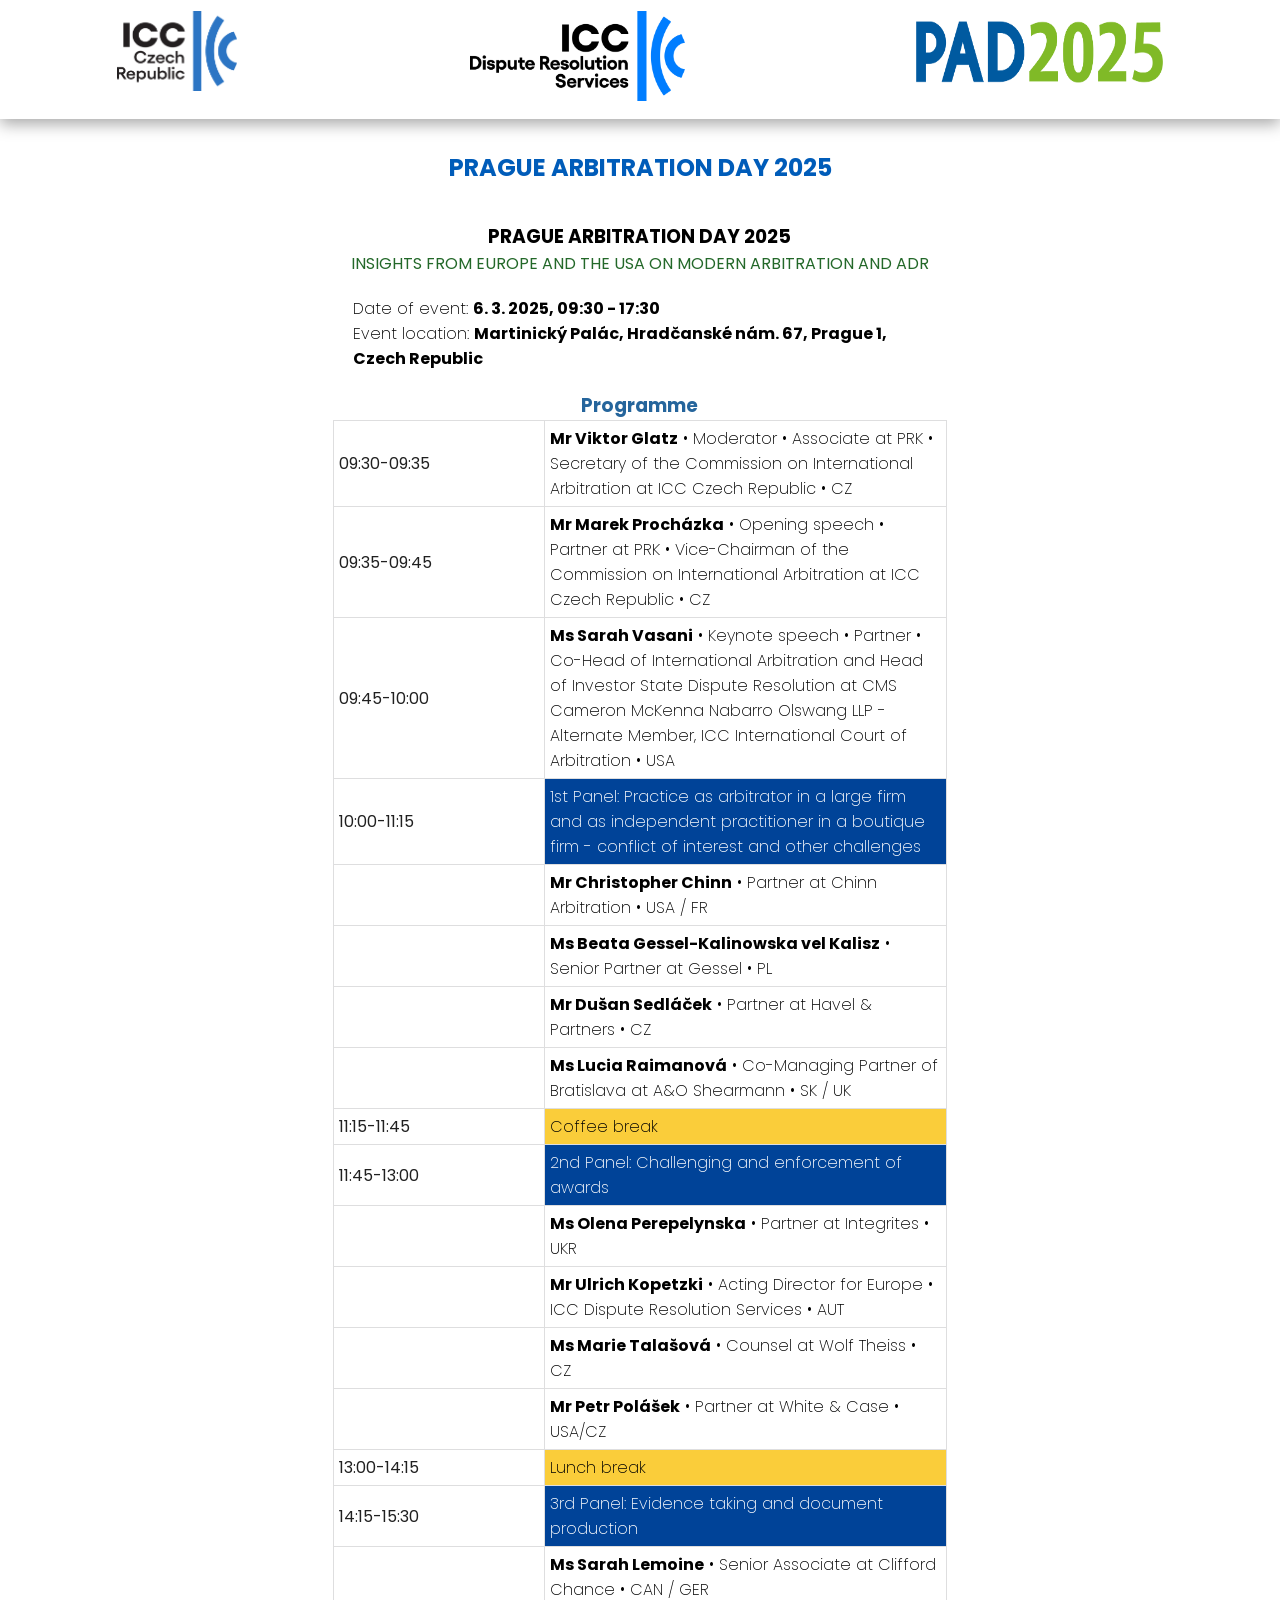
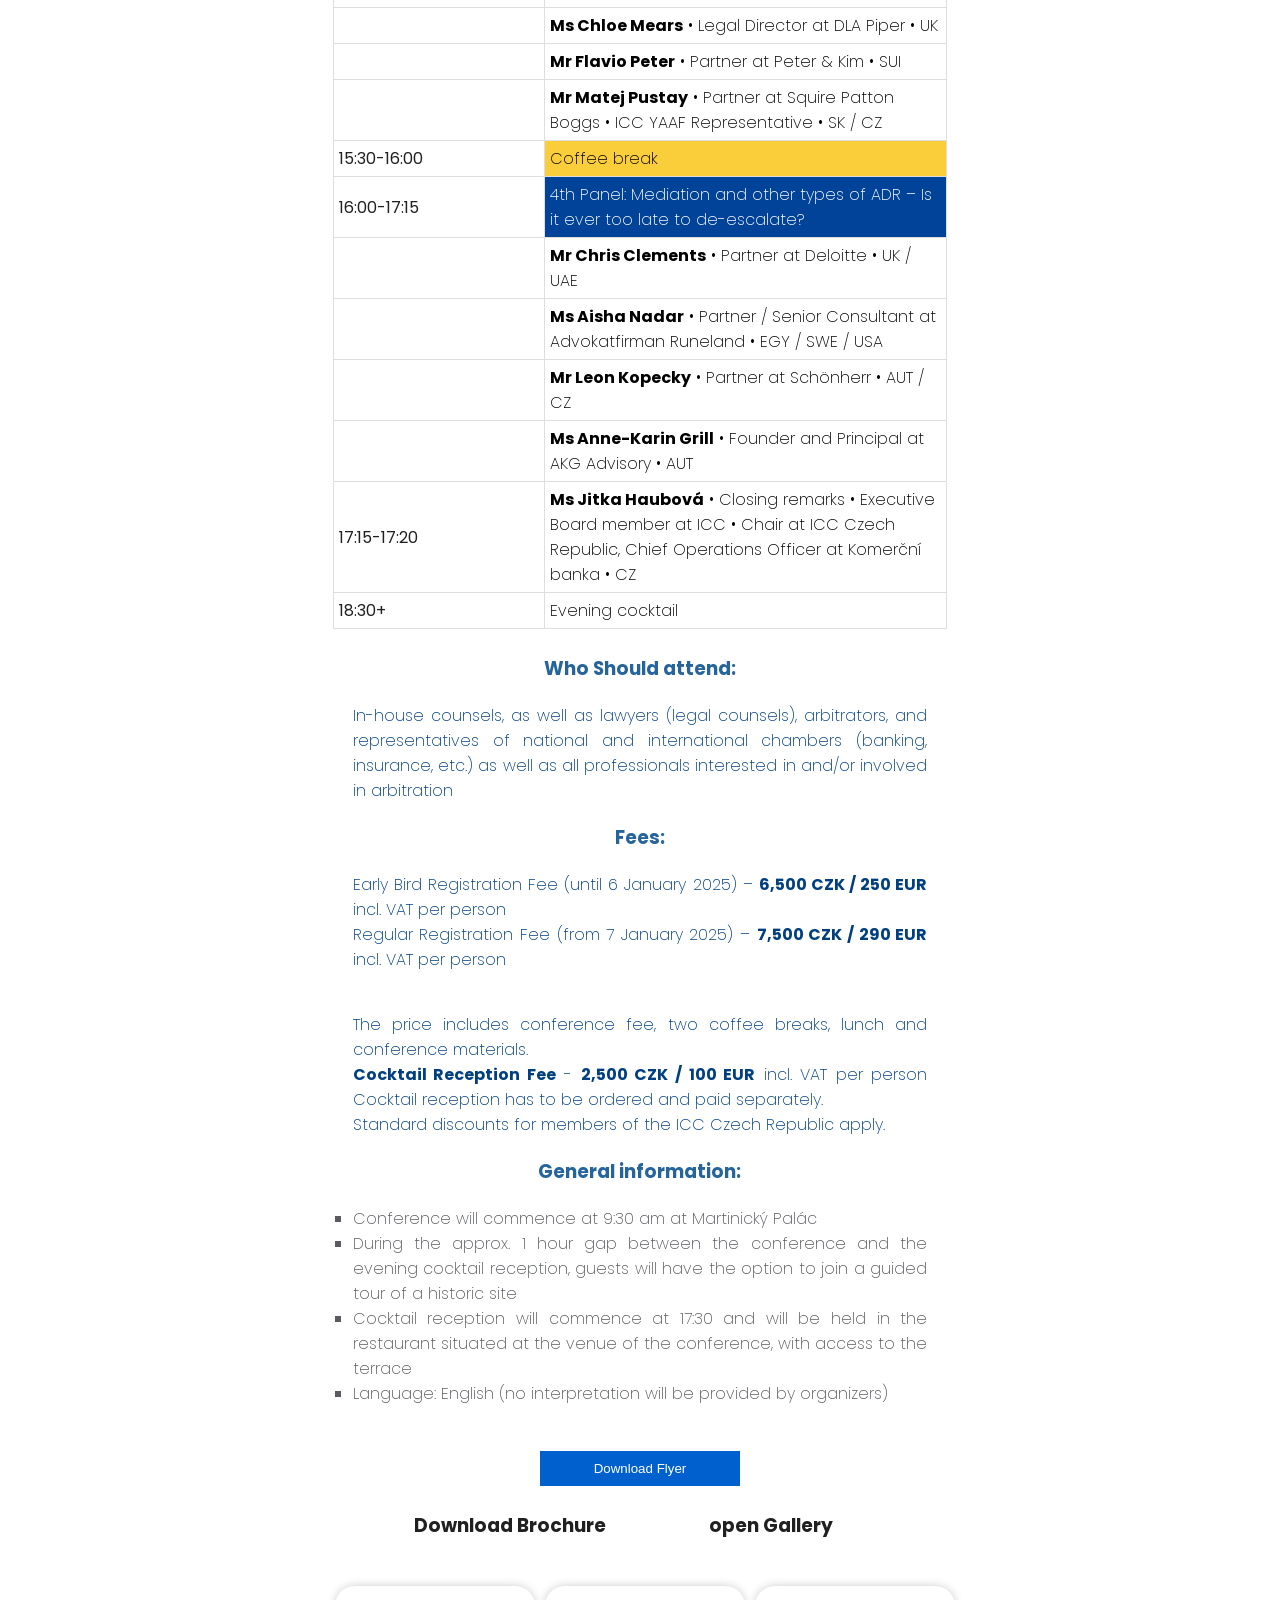
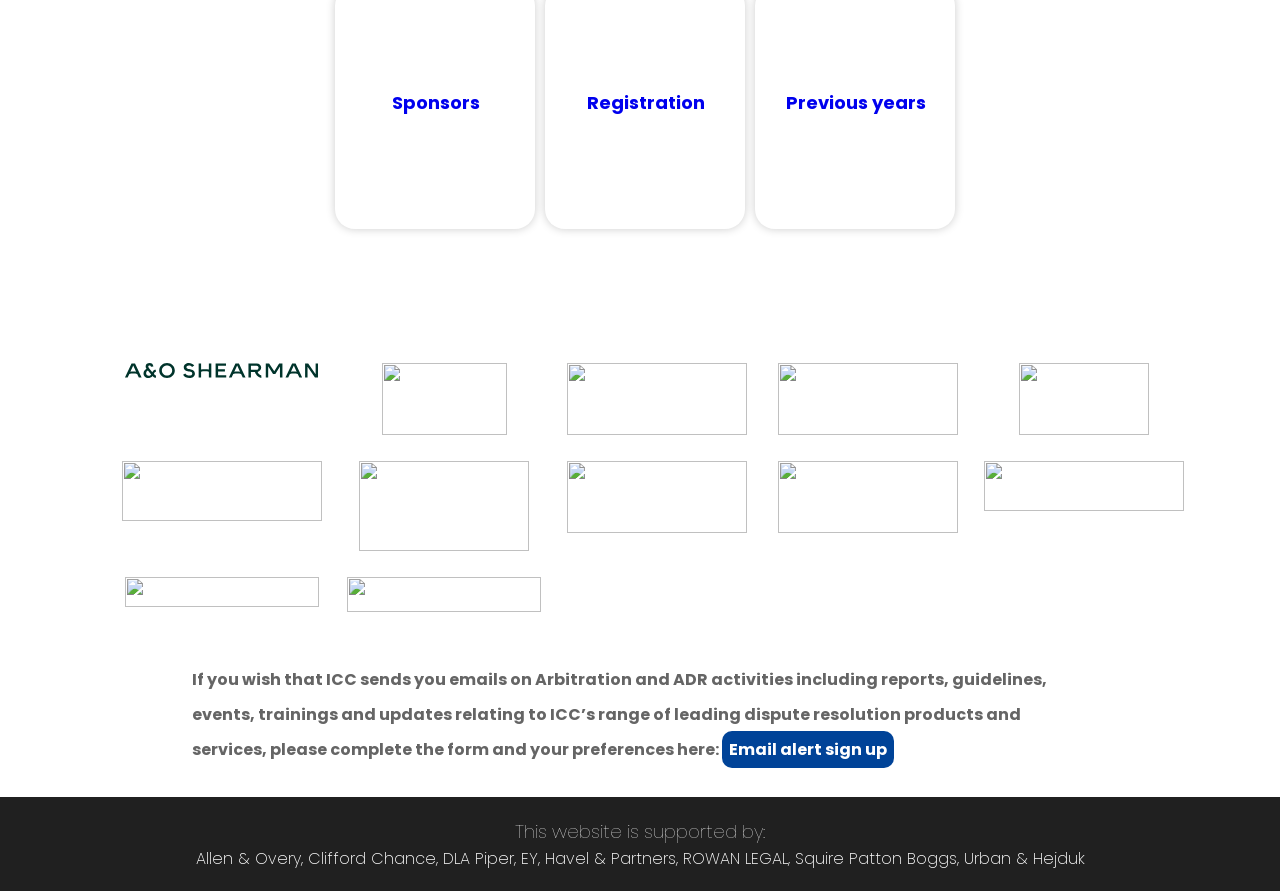
==== index.html @ 287d76dc "chore: initial commit" ====
<!DOCTYPE html>
<html>

<head>
    <meta charset="UTF-8">
    <title>Prague Arbitration day 2025</title>
    <meta http-equiv="X-UA-Compatible" content="ie=edge">
    <meta name="viewport" content="width=device-width, initial-scale=1, viewport-fit=cover">
    <link rel="stylesheet" href="media/css/style.css">
    <link rel="stylesheet" href="https://cdnjs.cloudflare.com/ajax/libs/font-awesome/5.15.2/css/all.min.css"
        integrity="sha512-HK5fgLBL+xu6dm/Ii3z4xhlSUyZgTT9tuc/hSrtw6uzJOvgRr2a9jyxxT1ely+B+xFAmJKVSTbpM/CuL7qxO8w=="
        crossorigin="anonymous" />
    <script src="media/js/main.js"></script>
    <script src="media/js/script.js" defer></script>
    <link rel="stylesheet" href="https://cdnjs.cloudflare.com/ajax/libs/font-awesome/4.7.0/css/font-awesome.min.css">
    <script src="https://ajax.googleapis.com/ajax/libs/jquery/3.5.1/jquery.min.js"></script>
</head>

<div class="logos">

    <div class="logo">
        <a href="" target="_blank">
            <img class="logo-img" src="/media/icc/icc_logo.png" id="first" alt="">
        </a>
    </div>

    <div class="logo">
        <a href="https://2go.iccwbo.org/icc-prague-arbitration-day.html" target="_blank">
            <img class="logo-img" src="/media/icc/iccac.png" id="second" alt="">
        </a>
    </div>

    <div class="logo">
        <a href="" target="_blank">
            <img class="logo-img" src="/media/icc/pad.png" id="third" alt="">
        </a>
    </div>

</div>

<video src="/media/icc/warm.mp4" class="vid-bg" autoplay loop muted></video>

<div class="conf-info">
    <h2>PRAGUE ARBITRATION DAY 2025</h2>
</div>

<div class="basic-info">

    <h3>PRAGUE ARBITRATION DAY 2025</h3>
    <p class="green-text">INSIGHTS FROM EUROPE AND THE USA ON MODERN ARBITRATION AND ADR</p>

    <ul class="meta clearfix">
        <li class="when">Date of event: <b>6. 3. 2025, 09:30 - 17:30</b></li>
        <li class="place">Event location: <b>Martinický Palác, Hradčanské nám. 67, Prague 1, Czech Republic</b></li>
    </ul>

    <h3 class="bold-text">Programme </h3>

    <!-- <ul class="programm">
        <li>Keynote speech by <b>Sarah Vasani Partner, Co-Head of International Arbitration and Head of Investor State Dispute Resolution at CMS Cameron McKenna Nabarro Olswang LLP, Alternate Member at ICC International Court of Arbitration</b></li>
        <li>The First panel will discuss the challenges arbitration professionals may face when <b>practicing as arbitrators in a large firm and as independent practitioners in a boutique firm</b></li>
        <li>The Second panel will focus on <b>challenging and enforcement of awards</b></li>
        <li>The Third panel will address the topics of <b>evidence taking and document production</b></li>
        <li>The Fourth panel will focus on the use of <b>mediation and other ADR mechanisms</b></li>
    </ul> -->

    <div class="program24" role="region" tabindex="0">
        <table id="program-table">
            <tr>
                <td class="time">09:30-09:35</td>
                <td><b>Mr Viktor Glatz</b> • Moderator • Associate at PRK • Secretary of the Commission on International Arbitration at ICC Czech Republic • CZ</td>
            </tr>
            <tr>
                <td class="time">09:35-09:45</td>
                <td><b>Mr Marek Procházka</b> • Opening speech • Partner at PRK • Vice-Chairman of the Commission on International Arbitration at ICC Czech Republic • CZ</td>
            </tr>
            <tr>
                <td class="time">09:45-10:00</td>
                <td><b>Ms Sarah Vasani</b> • Keynote speech • Partner • Co-Head of International Arbitration and Head of Investor State Dispute Resolution at CMS Cameron McKenna Nabarro Olswang LLP - Alternate Member, ICC International Court of Arbitration • USA</td>
            </tr>
            <tr>
                <td class="time">10:00-11:15</td>
                <td class="break-time">1st Panel: Practice as arbitrator in a large firm and as independent practitioner in a boutique firm - conflict of interest and other challenges</td>
            </tr>
            <tr>
                <td></td>
                <td><b>Mr Christopher Chinn</b> • Partner at Chinn Arbitration • USA / FR</td>
            </tr>
            <tr>
                <td></td>
                <td><b>Ms Beata Gessel-Kalinowska vel Kalisz</b> • Senior Partner at Gessel • PL</td>
            </tr>
            <tr>
                <td></td>
                <td><b>Mr Dušan Sedláček</b> • Partner at Havel & Partners • CZ</td>
            </tr>
            <tr>
                <td></td>
                <td><b>Ms Lucia Raimanová</b> • Co-Managing Partner of Bratislava at A&O Shearmann • SK / UK</td>
            </tr>
            <tr>
                <td class="time">11:15-11:45</td>
                <td class="coffee-time">Coffee break</td>
            </tr>
            <tr>
                <td class="time">11:45-13:00</td>
                <td class="break-time">2nd Panel: Challenging and enforcement of awards</td>
            </tr>
            <tr>
                <td></td>
                <td><b>Ms Olena Perepelynska</b> • Partner at Integrites • UKR</td>
            </tr>
            <tr>
                <td></td>
                <td><b>Mr Ulrich Kopetzki</b> • Acting Director for Europe • ICC Dispute Resolution Services • AUT</td>
            </tr>
            <tr>
                <td></td>
                <td><b>Ms Marie Talašová</b> • Counsel at Wolf Theiss • CZ</td>
            </tr>
            <tr>
                <td></td>
                <td><b>Mr Petr Polášek</b> • Partner at White & Case • USA/CZ</td>
            </tr>
            <tr>
                <td class="time">13:00-14:15</td>
                <td class="lunch-time">Lunch break</td>
            </tr>
            <tr>
                <td class="time">14:15-15:30</td>
                <td class="break-time">3rd Panel: Evidence taking and document production</td>
            </tr>
            <tr>
                <td></td>
                <td><b>Ms Sarah Lemoine</b> • Senior Associate at Clifford Chance • CAN / GER</td>
            </tr>
            <tr>
                <td></td>
                <td><b>Ms Chloe Mears</b> • Legal Director at DLA Piper • UK</td>
            </tr>
            <tr>
                <td></td>
                <td><b>Mr Flavio Peter</b> • Partner at Peter & Kim • SUI</td>
            </tr>
            <tr>
                <td></td>
                <td><b>Mr Matej Pustay</b> • Partner at Squire Patton Boggs • ICC YAAF Representative • SK / CZ</td>
            </tr>
            <tr>
                <td class="time">15:30-16:00</td>
                <td class="coffee-time">Coffee break</td>
            </tr>
            <tr>
                <td class="time">16:00-17:15</td>
                <td class="break-time">4th Panel: Mediation and other types of ADR – Is it ever too late to de-escalate?</td>
            </tr>
            <tr>
                <td></td>
                <td><b>Mr Chris Clements</b> • Partner at Deloitte • UK / UAE</td>
            </tr>
            <tr>
                <td></td>
                <td><b>Ms Aisha Nadar</b> • Partner / Senior Consultant at Advokatfirman Runeland • EGY / SWE / USA</td>
            </tr>
            <tr>
                <td></td>
                <td><b>Mr Leon Kopecky</b> • Partner at Schönherr • AUT / CZ</td>
            </tr>
            <tr>
                <td></td>
                <td><b>Ms Anne-Karin Grill</b> • Founder and Principal at AKG Advisory • AUT</td>
            </tr>
            <tr>
                <td class="time">17:15-17:20</td>
                <td><b>Ms Jitka Haubová</b> • Closing remarks • Executive Board member at ICC • Chair at ICC Czech Republic, Chief Operations Officer at Komerční banka • CZ</td>
            </tr>
            <tr>
                <td class="time">18:30+</td>
                <td>Evening cocktail</td>
            </tr>
        </table>
    </div>
    

    <br>
    <h3 class="bold-text">Who Should attend:</h3>

    <p class="what">In-house counsels, as well as lawyers (legal counsels), arbitrators, and representatives of national and international chambers (banking, insurance, etc.) as well as all professionals interested in and/or involved in arbitration</p>
    <!-- <p class="what">
        An audience not only from the CEE region but from the rest of Europe as well, with a special focus on
        in-house counsels, as well as lawyers (legal counsels), arbitrators, and representatives of national and
        international chambers (banking, insurance, etc.).
    </p>
-->

    <h3 class="bold-text">Fees:</h3>

    <p class="cenik">
        Early Bird Registration Fee (until 6 January 2025) – <b> 6,500 CZK / 250 EUR </b> incl. VAT per person <br>
        Regular Registration Fee (from 7 January 2025) – <b> 7,500 CZK / 290 EUR </b> incl. VAT per person <br>

    </p>
    <p class="what">
        The price includes conference fee, two coffee breaks, lunch and conference materials. <br>
        <strong>Cocktail Reception Fee</strong> - <b> 2,500 CZK / 100 EUR</b> incl. VAT per person
        Cocktail reception has to be ordered and paid separately. <br>
        Standard discounts for members of the ICC Czech Republic apply. <br>
    </p>

    <h3 class="bold-text">General information: </h3>
    <ul class="programm">
        <li>Conference will commence at 9:30 am at Martinický Palác</li>
        <li>During the approx. 1 hour gap between the conference and the evening cocktail reception, guests will have the option to join a guided tour of a historic site</li>
        <li>Cocktail reception will commence at 17:30 and will be held in the restaurant situated at the venue of the conference, with access to the terrace</li>
        <li>Language: English (no interpretation will be provided by organizers)</li>
        
    </ul>

    <br>
    <a href="/media/icc/flyer.pdf" target="_blank"><button class="btn-download">Download Flyer</button></a>

</div>

<div class="download-gallery">

    <a href="/media/icc/brochures/PAD_2025.pdf" target="_blank">
        <div class="download-box" id="brochure">
            <h3>Download Brochure</h3>
        </div>
    </a>

    <div class="download-box" id="gallery">
        <h3 class="open-gallery">open Gallery</h3>
        <h3 class="close-gallery">close Gallery</h3>
    </div>

</div>

<div class="icc-gallery">

    <img class="gal-fotka" src="/media/icc/fotky/new/001.jpg" alt="fotka1" onclick="openModal();currentSlide(1)">
    <img class="gal-fotka" src="/media/icc/fotky/new/002.jpg" alt="fotka2" onclick="openModal();currentSlide(2)">
    <img class="gal-fotka" src="/media/icc/fotky/new/003.jpg" alt="fotka3" onclick="openModal();currentSlide(3)">
    <img class="gal-fotka" src="/media/icc/fotky/new/004.jpg" alt="fotka4" onclick="openModal();currentSlide(4)">
    <img class="gal-fotka" src="/media/icc/fotky/new/005.jpg" alt="fotka5" onclick="openModal();currentSlide(5)">
    <img class="gal-fotka" src="/media/icc/fotky/new/006.jpg" alt="fotka6" onclick="openModal();currentSlide(6)">
    <img class="gal-fotka" src="/media/icc/fotky/new/007.jpg" alt="fotka7" onclick="openModal();currentSlide(7)">
    <img class="gal-fotka" src="/media/icc/fotky/new/008.jpg" alt="fotka8" onclick="openModal();currentSlide(8)">
    <img class="gal-fotka" src="/media/icc/fotky/new/009.jpg" alt="fotka9" onclick="openModal();currentSlide(9)">
    <img class="gal-fotka" src="/media/icc/fotky/new/10.jpg" alt="fotka10" onclick="openModal();currentSlide(10)">
    <img class="gal-fotka" src="/media/icc/fotky/new/011.jpg" alt="fotka11" onclick="openModal();currentSlide(11)">
    <img class="gal-fotka" src="/media/icc/fotky/new/12.jpg" alt="fotka12" onclick="openModal();currentSlide(12)">
    <img class="gal-fotka" src="/media/icc/fotky/new/13.jpg" alt="fotka13" onclick="openModal();currentSlide(13)">
    <img class="gal-fotka" src="/media/icc/fotky/new/14.jpg" alt="fotka14" onclick="openModal();currentSlide(14)">
    <img class="gal-fotka" src="/media/icc/fotky/new/15.jpg" alt="fotka15" onclick="openModal();currentSlide(15)">
    <img class="gal-fotka" src="/media/icc/fotky/new/16.jpg" alt="fotka16" onclick="openModal();currentSlide(16)">
    <img class="gal-fotka" src="/media/icc/fotky/new/17.jpg" alt="fotka17" onclick="openModal();currentSlide(17)">
    <img class="gal-fotka" src="/media/icc/fotky/new/18.jpg" alt="fotka18" onclick="openModal();currentSlide(18)">
    <img class="gal-fotka" src="/media/icc/fotky/new/19.jpg" alt="fotka19" onclick="openModal();currentSlide(19)">
    <img class="gal-fotka" src="/media/icc/fotky/new/20.jpg" alt="fotka20" onclick="openModal();currentSlide(20)">
    <img class="gal-fotka" src="/media/icc/fotky/new/21.jpg" alt="fotka21" onclick="openModal();currentSlide(21)">
    <img class="gal-fotka" src="/media/icc/fotky/new/22.jpg" alt="fotka22" onclick="openModal();currentSlide(22)">
    <img class="gal-fotka" src="/media/icc/fotky/new/23.jpg" alt="fotka23" onclick="openModal();currentSlide(23)">
    <img class="gal-fotka" src="/media/icc/fotky/new/24.jpg" alt="fotka24" onclick="openModal();currentSlide(24)">
    <img class="gal-fotka" src="/media/icc/fotky/new/25.jpg" alt="fotka25" onclick="openModal();currentSlide(25)">
    <img class="gal-fotka" src="/media/icc/fotky/new/26.jpg" alt="fotka26" onclick="openModal();currentSlide(26)">
    <img class="gal-fotka" src="/media/icc/fotky/new/27.jpg" alt="fotka27" onclick="openModal();currentSlide(27)">
    <img class="gal-fotka" src="/media/icc/fotky/new/28.jpg" alt="fotka28" onclick="openModal();currentSlide(28)">
    <img class="gal-fotka" src="/media/icc/fotky/new/29.jpg" alt="fotka29" onclick="openModal();currentSlide(29)">
    <img class="gal-fotka" src="/media/icc/fotky/new/30.jpg" alt="fotka30" onclick="openModal();currentSlide(30)">
    <img class="gal-fotka" src="/media/icc/fotky/new/31.jpg" alt="fotka31" onclick="openModal();currentSlide(31)">
    <img class="gal-fotka" src="/media/icc/fotky/new/32.jpg" alt="fotka32" onclick="openModal();currentSlide(32)">
    <img class="gal-fotka" src="/media/icc/fotky/new/33.jpg" alt="fotka33" onclick="openModal();currentSlide(33)">
    <img class="gal-fotka" src="/media/icc/fotky/new/34.jpg" alt="fotka34" onclick="openModal();currentSlide(34)">
    <img class="gal-fotka" src="/media/icc/fotky/new/35.jpg" alt="fotka35" onclick="openModal();currentSlide(35)">
    <img class="gal-fotka" src="/media/icc/fotky/new/36.jpg" alt="fotka36" onclick="openModal();currentSlide(36)">
    <img class="gal-fotka" src="/media/icc/fotky/new/37.jpg" alt="fotka37" onclick="openModal();currentSlide(37)">
    <img class="gal-fotka" src="/media/icc/fotky/new/38.jpg" alt="fotka38" onclick="openModal();currentSlide(38)">
    <img class="gal-fotka" src="/media/icc/fotky/new/39.jpg" alt="fotka39" onclick="openModal();currentSlide(39)">
    <img class="gal-fotka" src="/media/icc/fotky/new/40.jpg" alt="fotka40" onclick="openModal();currentSlide(40)">
    <img class="gal-fotka" src="/media/icc/fotky/new/41.jpg" alt="fotka41" onclick="openModal();currentSlide(41)">
    <img class="gal-fotka" src="/media/icc/fotky/new/42.jpg" alt="fotka42" onclick="openModal();currentSlide(42)">
    <img class="gal-fotka" src="/media/icc/fotky/new/43.jpg" alt="fotka43" onclick="openModal();currentSlide(43)">
    <img class="gal-fotka" src="/media/icc/fotky/new/44.jpg" alt="fotka44" onclick="openModal();currentSlide(44)">
    <img class="gal-fotka" src="/media/icc/fotky/new/45.jpg" alt="fotka45" onclick="openModal();currentSlide(45)">
    <img class="gal-fotka" src="/media/icc/fotky/new/46.jpg" alt="fotka46" onclick="openModal();currentSlide(46)">
    <img class="gal-fotka" src="/media/icc/fotky/new/47.jpg" alt="fotka47" onclick="openModal();currentSlide(47)">
    
</div>

<div id="myModal" class="modal">
    <span class="close cursor" onclick="closeModal()">&times;</span>
    <div class="modal-content">

        <div class="mySlides">
            <img src="/media/icc/fotky/new/001.jpg" alt="fotka1" style="width: 100%">
        </div>
        
        <div class="mySlides">
            <img src="/media/icc/fotky/new/002.jpg" style="width:100%">
        </div>
        
        <div class="mySlides">
            <img src="/media/icc/fotky/new/003.jpg" style="width:100%">
        </div>
        
        <div class="mySlides">
            <img src="/media/icc/fotky/new/004.jpg" style="width:100%">
        </div>
        
        <div class="mySlides">
            <img src="/media/icc/fotky/new/005.jpg" alt="fotka1" style="width: 100%">
        </div>
        
        <div class="mySlides">
            <img src="/media/icc/fotky/new/006.jpg" style="width:100%">
        </div>
        
        <div class="mySlides">
            <img src="/media/icc/fotky/new/007.jpg" style="width:100%">
        </div>
        
        <div class="mySlides">
            <img src="/media/icc/fotky/new/008.jpg" style="width:100%">
        </div>
        
        <div class="mySlides">
            <img src="/media/icc/fotky/new/009.jpg" alt="fotka1" style="width: 100%">
        </div>
        
        <div class="mySlides">
            <img src="/media/icc/fotky/new/010.jpg" style="width:100%">
        </div>
        
        <div class="mySlides">
            <img src="/media/icc/fotky/new/011.jpg" style="width:100%">
        </div>
        
        <div class="mySlides">
            <img src="/media/icc/fotky/new/012.jpg" style="width:100%">
        </div>
        
        <div class="mySlides">
            <img src="/media/icc/fotky/new/013.jpg" style="width:100%">
        </div>
        
        <div class="mySlides">
            <img src="/media/icc/fotky/new/014.jpg" style="width:100%">
        </div>
        
        <div class="mySlides">
            <img src="/media/icc/fotky/new/015.jpg" alt="fotka1" style="width: 100%">
        </div>
        
        <div class="mySlides">
            <img src="/media/icc/fotky/new/016.jpg" style="width:100%">
        </div>
        
        <div class="mySlides">
            <img src="/media/icc/fotky/new/017.jpg" style="width:100%">
        </div>
        
        <div class="mySlides">
            <img src="/media/icc/fotky/new/018.jpg" style="width:100%">
        </div>
        
        <div class="mySlides">
            <img src="/media/icc/fotky/new/019.jpg" style="width:100%">
        </div>
        
        <div class="mySlides">
            <img src="/media/icc/fotky/new/020.jpg" alt="fotka1" style="width: 100%">
        </div>
        
        <div class="mySlides">
            <img src="/media/icc/fotky/new/021.jpg" style="width:100%">
        </div>
        
        <div class="mySlides">
            <img src="/media/icc/fotky/new/022.jpg" style="width:100%">
        </div>
        
        <div class="mySlides">
            <img src="/media/icc/fotky/new/023.jpg" style="width:100%">
        </div>
        
        <div class="mySlides">
            <img src="/media/icc/fotky/new/024.jpg" style="width:100%">
        </div>
        
        <div class="mySlides">
            <img src="/media/icc/fotky/new/025.jpg" alt="fotka1" style="width: 100%">
        </div>
        
        <div class="mySlides">
            <img src="/media/icc/fotky/new/026.jpg" style="width:100%">
        </div>
        
        <div class="mySlides">
            <img src="/media/icc/fotky/new/027.jpg" style="width:100%">
        </div>
        
        <div class="mySlides">
            <img src="/media/icc/fotky/new/028.jpg" style="width:100%">
        </div>
        
        <div class="mySlides">
            <img src="/media/icc/fotky/new/029.jpg" style="width:100%">
        </div>
        
        <div class="mySlides">
            <img src="/media/icc/fotky/new/030.jpg" alt="fotka1" style="width: 100%">
        </div>
        
        <div class="mySlides">
            <img src="/media/icc/fotky/new/031.jpg" style="width:100%">
        </div>
        
        <div class="mySlides">
            <img src="/media/icc/fotky/new/032.jpg" style="width:100%">
        </div>
        
        <div class="mySlides">
            <img src="/media/icc/fotky/new/033.jpg" style="width:100%">
        </div>
        
        <div class="mySlides">
            <img src="/media/icc/fotky/new/034.jpg" style="width:100%">
        </div>
        
        <div class="mySlides">
            <img src="/media/icc/fotky/new/035.jpg" alt="fotka1" style="width: 100%">
        </div>
        
        <div class="mySlides">
            <img src="/media/icc/fotky/new/036.jpg" style="width:100%">
        </div>
        
        <div class="mySlides">
            <img src="/media/icc/fotky/new/037.jpg" style="width:100%">
        </div>
        
        <div class="mySlides">
            <img src="/media/icc/fotky/new/038.jpg" style="width:100%">
        </div>
        
        <div class="mySlides">
            <img src="/media/icc/fotky/new/039.jpg" style="width:100%">
        </div>
        
        <div class="mySlides">
            <img src="/media/icc/fotky/new/040.jpg" alt="fotka1" style="width: 100%">
        </div>
        
        <div class="mySlides">
            <img src="/media/icc/fotky/new/041.jpg" style="width:100%">
        </div>
        
        <div class="mySlides">
            <img src="/media/icc/fotky/new/042.jpg" style="width:100%">
        </div>
        
        <div class="mySlides">
            <img src="/media/icc/fotky/new/043.jpg" style="width:100%">
        </div>
        
        <div class="mySlides">
            <img src="/media/icc/fotky/new/044.jpg" style="width:100%">
        </div>
        
        <div class="mySlides">
            <img src="/media/icc/fotky/new/045.jpg" alt="fotka1" style="width: 100%">
        </div>
        
        <div class="mySlides">
            <img src="/media/icc/fotky/new/046.jpg" style="width:100%">
        </div>
        
        <div class="mySlides">
            <img src="/media/icc/fotky/new/047.jpg" style="width:100%">
        </div>

    </div>
</div>

<div class="menu-cards">

    <a href="#spon-box">
        <div class="card-box">
            <div class="text-container" id="spnsrs">
                <h3>Sponsors</h3>
            </div>
        </div>
    </a>

    <a href="/registration">
        <div class="card-box">
            <div class="text-container" id="reg">
                <h3>Registration</h3>
            </div>
        </div>
    </a>

    <a href="#prev">
        <div class="card-box">
            <div class="text-container" id="previous">
                <h3>Previous years</h3>
            </div>
        </div>
    </a>

</div>

<!--
  <div class="technical-help">
    <a>Technical help</a>
  </div>  

  <div id="myModal" class="modal">

    <div class="modal-content">
      <span class="close">&times;</span>
      <h2>Technical help</h2>
      <div class="tech-text">
      <p>E-mail: <a href="mailto:kamil.istvanik@mikenopa.com">info@mikenopa.solutions</a></p>
      <p>Phone: <a href="tel:+420 724 619 061">+420 733 738 254</a></p>

      </div>
    </div>

  </div>
-->

<div class="prev-years" id="prev">

    <h2 class="headtext">Information about previous years</h2>

    <div class="years-menu">
        <a href="#year-2018" class="prev-2018">
            <p>2018</p>
        </a>

        <a class="prev-2019">
            <p>2019</p>
        </a>

        <a class="prev-2021">
            <p>2021</p>
        </a>

        <a class="prev-2022">
            <p>2022</p>
        </a>

        <a class="prev-2023">
            <p>2023</p>
        </a>
        <a class="prev-2024">
            <p>2024</p>
        </a>
    </div>

    <div class="old-years">

        <div class="year-2024" id="year-2024">

            <h3 class="bold-text">Prague arbitration day 2024 </h3>
            <br>
            <ul class="prev-info">
                <li class="when">Date of event: <b> 16.5.2024, 09:30 - 17:30</b></li>
                <li class="place">Event location: <b>Martinický palác, Hradčanské náměstí 67, Prague 1</b></li>
                <li>Topic: <b>RETHINKING THE FUTURE OF ARBITRATION</b></li>
            </ul>
            <br>

            <div class="download-gallery">

                <a href="/media/icc/brochures/PAD_2024.pdf" target="_blank">
                    <div class="download-box" id="brochure">
                        <h3>Download Brochure</h3>
                    </div>
                </a>

            </div>

        </div>

        <div class="year-2023" id="year-2023">

            <h3 class="bold-text">Prague arbitration day 2023 </h3>
            <br>
            <ul class="prev-info">
                <li class="when">Date of event: <b> 11.5.2023</b></li>
                <li class="place">Event location: <b>Hotel Marriott, V Celnici 8, Prague 1, Czech </b></li>
                <li>Topic: <b>CEE REFLECTIONS ON A CENTURY OF ICC ARBITRATION</b></li>
            </ul>
            <br>

            <div class="download-gallery">

                <a href="/media/icc/brochures/PAD_2023.pdf" target="_blank">
                    <div class="download-box" id="brochure">
                        <h3>Download Brochure</h3>
                    </div>
                </a>

            </div>

        </div>

        <div class="year-2022" id="year-2022">

            <h3 class="bold-text">Prague arbitration day 2022 </h3>
            <br>
            <ul class="prev-info">
                <li class="when">Date of event: <b> 7. 4. 2022</b></li>
                <li class="place">Event location: <b>Hotel Marriott, V Celnici 8, Prague 1, Czech </b></li>
                <li>Topic: <b>Speed and Efficiency of Arbitration</b></li>
            </ul>
            <br>

            <div class="download-gallery">

                <a href="/media/icc/brochures/PAD_2022.pdf" target="_blank">
                    <div class="download-box" id="brochure">
                        <h3>Download Brochure</h3>
                    </div>
                </a>

                <div class="download-box" id="gallery">
                    <h3 class="open-gallery">open Gallery</h3>
                    <h3 class="close-gallery">close Gallery</h3>
                </div>

            </div>

        </div>

        <div class="year-2018" id="year-2018">

            <h3 class="bold-text">Prague arbitration day 2018 </h3>
            <br>
            <ul class="prev-info">
                <li class="when">Date of event: <b>26.2.2018</b></li>
                <li class="place">Event location: <b>Hotel BOSCOLO PRAGUE, Praha 1</b></li>
                <li>Topic: <b>Speed and Efficiency of Arbitration</b></li>
            </ul>
            <br>

            <h4>Speakers:</h4>
            <br>
            <ul class="prev-speakers">
                <li>Adrian Hughes QC</li>
                <li>Erica Stein</li>
                <li>Eva Kalnina</li>
                <li>Iain McKenny</li>
                <li>Inga Kacevska</li>
                <li>Jalal El Ahdab</li>
                <li>Laurence Burger</li>
                <li>Marek Prochazka</li>
                <li>Martin Svatos</li>
                <li>Milos Olik</li>
                <li>Piotr Nowaczyk</li>
                <li>Rafal Kos </li>
                <li>Robert Pavlu</li>
                <li>Simon Greenberg</li>
                <li>Vit Horacek</li>
                <li>Ziva Filipic</li>
            </ul>

            <br>
            <h4>Partners:</h4>

            <div class="prev-partners">

                <div class="prev-partner">
                    <img class="prev-partner-img" src="https://www.icc-cr.cz/files/AO-Logo-RED-CMYK-jpg-270x19.jpg"
                        id="" alt="">
                </div>

                <div class="prev-partner">
                    <img class="prev-partner-img" src="https://www.icc-cr.cz/files/Clifford-Chance-250x60.png" id=""
                        alt="">
                </div>

                <div class="prev-partner">
                    <img class="prev-partner-img"
                        src="https://www.icc-cr.cz/files/PRK-EN-logo2018-25years-RGB-220x110.jpg" id="" alt="">
                </div>

                <div class="partner">
                    <img class="prev-partner-img" src="https://www.icc-cr.cz/files/logo-200x57.png" id="" alt="">
                </div>

                <div class="prev-partner">
                    <img class="prev-partner-img" src="https://www.icc-cr.cz/files/vannin-capital-270x25.png" id=""
                        alt="">
                </div>

            </div>

            <br>
            <hr>
            <a href="/media/icc/brochures/PAD_2018_Brochure.pdf" target="_blank" class="prev-down"> Download
                Brochure</a>

        </div>

        <div class="year-2019" id="year-2019">

            <h3 class="bold-text">Prague arbitration day 2019 </h3>
            <br>
            <ul class="prev-info">
                <li class="when">Date of event: <b>15.3.2019</b></li>
                <li class="place">Event location: <b>Hotel Ambassador Zlatá Husa, Praha 1</b></li>
                <li>Topic: <b>Different Perspectives on Arbitration: In-House Counsel, Attorneys, Arbitrators and
                        Experts.</b>
                </li>
            </ul>

            <br>

            <h4>Speakers:</h4>
            <br>
            <ul class="prev-speakers">
                <li>Amanda Neil</li>
                <li>Catherine Anne Kunz</li>
                <li>Ioana Knoll-Tudor</li>
                <li>Jan Brodec</li>
                <li>Justyna Szpara</li>
                <li>Jörn Schmidt</li>
                <li>Karolína Horáková</li>
                <li>Lisa Beisteiner</li>
                <li>Lucia Raimanová</li>
                <li>Metodi Baykushev</li>
                <li>Michal Čáp</li>
                <li>Michelle Sindler</li>
                <li>Moritz Keller</li>
                <li>Petr Skalský</li>
                <li>René Cienciala</li>
                <li>Richard Baček</li>
                <li>Robert Němec</li>
                <li>Rostislav Pekař</li>
                <li>Sirshar Qureshi</li>
                <li>Živa Filipič</li>
            </ul>

            <br>

            <h4>Partners:</h4>

            <div class="prev-partners">

                <div class="prev-partner">
                    <img class="prev-partner-img" src="https://www.icc-cr.cz/files/AO-Logo-RED-CMYK-jpg-270x19.jpg"
                        id="" alt="">
                </div>

                <div class="prev-partner">
                    <img class="prev-partner-img" src="https://www.icc-cr.cz/files/Clifford-Chance-250x60.png" id=""
                        alt="">
                </div>

                <div class="prev-partner">
                    <img class="prev-partner-img" src="https://www.icc-cr.cz/files/PAD-2019/logo-czipra-110x54.png"
                        id="" alt="">
                </div>

                <div class="prev-partner">
                    <img class="prev-partner-img"
                        src="https://www.icc-cr.cz/files/PAD-2019/H-P-EN-logo-inverzni-NEW-270x111.jpg" id="" alt="">
                </div>

                <div class="prev-partner">
                    <img class="prev-partner-img" src="https://www.icc-cr.cz/files/JASEKLEGAL-Logo-Final-300x101.jpg"
                        id="" alt="">
                </div>

                <div class="prev-partner">
                    <img class="prev-partner-img"
                        src="https://www.icc-cr.cz/files/PAD-2019/PRK-Logo-En-RGB-po-zmene-148x80.PNG" id="" alt="">
                </div>

                <div class="partner">
                    <img class="prev-partner-img" src="https://www.icc-cr.cz/files/logo-200x57.png" id="" alt="">
                </div>

            </div>
            <br>
            <a href="/media/icc/brochures/PAD_2019_Brochure.pdf" target="_blank" class="prev-down"> Download
                Flyer</a>
        </div>

        <div class="year-2021" id="year-2021">

            <h3 class="bold-text">Prague arbitration day 2021 </h3>
            <br>
            <ul class="prev-info">
                <li class="when">Date of event: <b>18.3.2021</b></li>
                <li class="place">Event location: <b>anywhere on your PC or laptop with a quality internet
                        connection</b></li>
                <li>Theme: <b>How to Effectively Manage Arbitration: Modern and Innovative Approaches to Case
                        Management</b>
                </li>
            </ul>

            <br>

            <h4>Speakers:</h4>
            <br>
            <ul class="prev-speakers">
                <li>Adelina Prokop</li>
                <li>Al Karim Makhani</li>
                <li>Christian Dorda</li>
                <li>Dorothee Schramm</li>
                <li>Dušan Sedláček</li>
                <li>Hjordis Birna Hjartardottir</li>
                <li>Jana Lefranc</li>
                <li>Jonathan Barnett</li>
                <li>Karl Hennessee</li>
                <li>Marek Procházka</li>
                <li>Maria Hauser-Morel</li>
                <li>Martin Magál</li>
                <li>Małgorzata Surdek</li>
                <li>Miloš Olík</li>
                <li>René Cienciala</li>
                <li>Rostislav Pekař</li>
                <li>Theo Paeffgen</li>
                <li>Vít Horáček</li>
            </ul>

            <br>

            <h4>Partners:</h4>

            <div class="prev-partners">

                <div class="prev-partner">
                    <img class="prev-partner-img" src="https://www.icc-cr.cz/files/AO-Logo-RED-CMYK-jpg-270x19.jpg"
                        id="" alt="">
                </div>

                <div class="prev-partner">
                    <img class="prev-partner-img"
                        src="https://www.icc-cr.cz/files/PAD-2019/CC-partner-logo-black-box-high-res-250x101.png" id=""
                        alt="">
                </div>

                <div class="prev-partner">
                    <img class="prev-partner-img" src="https://www.icc-cr.cz/files/PAD-2020/DEL-PRI-RGB-200x81.png"
                        id="" alt="">
                </div>

                <div class="prev-partner">
                    <img class="prev-partner-img"
                        src="https://www.icc-cr.cz/files/PAD-2019/H-P-EN-logo-inverzni-NEW-270x111.jpg" id="" alt="">
                </div>

                <div class="prev-partner">
                    <img class="prev-partner-img" src="https://www.icc-cr.cz/files/PAD-2020/PRK-200x107.jpg" id=""
                        alt="">
                </div>

                <div class="partner">
                    <img class="prev-partner-img" src="https://www.icc-cr.cz/files/PAD-2020/Rowan-Legal-280x85.jpg"
                        id="" alt="">
                </div>
                <div class="prev-partner">
                    <img class="prev-partner-img"
                        src="https://www.icc-cr.cz/files/PAD-2020/EUROPE-014-4458-2535-v-1-SqPB-Logo-RGB-190x63.PNG"
                        id="" alt="">
                </div>

                <div class="prev-partner">
                    <img class="prev-partner-img"
                        src="https://www.icc-cr.cz/files/PAD-2020/Logo-Collegium-UH-PANTONE-250x60_1.jpg" id="" alt="">
                </div>

            </div>

            <br>
            <h4>Video:</h4>
            <iframe src="https://player.vimeo.com/video/691304645?h=32e3cc2cb3" width="640" height="360" frameborder="0"
                allow="autoplay; fullscreen; picture-in-picture" allowfullscreen></iframe>

            <br>

            <br>
            <br>
            <a href="/media/icc/brochures/PAD_2021_Brochure.pdf" target="_blank" class="prev-down"> Download
                Brochure</a>

        </div>
    </div>

</div>

<div class="spon-box">

    <div class="sponsor">
        <hr class="green">
        <hr class="blue">
        <h1 class="sponsors-heading">SPONSORS</h1>
        <div class="spon-info">
            <h2 class="sponsor-name">ALLEN &amp; OVERY Shearman – ARBITRATION PRACTICE</h2>
            <img class="spon-image" src="media/icc/ao.svg">
            <p class="spon-text">
                The A&O Shearman international arbitration group places our client´s commercial objectives at the heart
                of what we do, whether that be disputes avoidance, structured settlement, or achieving the best possible
                outcome in arbitration. The success of this approach lies in our proven track record of outstanding
                results in high stake disputes across a range of industries.

                Our lawyers have decades of experience in advising and representing clients in complex cross-border
                commercial arbitrations and investor-state disputes under the rules of all the leading institutions.

                We are also known for our skill in arbitration-related court proceedings - including
                multi-jurisdictional enforcement strategies - ensuring we can take cases from inception to their
                ultimate conclusion.

                In addition, we regularly advise on complex issues of public international law.

                Our team has represented both investors and states in more than 60 investment treaty claims and has
                acted in several ground-breaking cases. We are recognised for our “stellar track record” of success. Our
                breadth and depth allow us to field one of the strongest benches in the world. We have more than 180
                arbitration lawyers globally, including lawyers located in the world’s leading arbitral hubs in Europe,
                the Middle East, Asia and the US. This enables us to ensure that our clients are matched with true
                experts for their specific dispute: whatever the industry sector, language, applicable law or legal
                issues involved.

                Members of our team hold senior positions with leading arbitral institutions, including the London Court
                of International Arbitration (LCIA) and the International Chamber of Commerce (ICC). Indeed, the ICC has
                turned to us when it has required representation in disputes which have significant implications for
                arbitration practice.

                Our team also draws on A&O Shearman’s deep industry knowledge to deliver tailored solutions whatever the
                underlying nature of the dispute.
            </p>
            <a href="/media/icc/pdf/ao-brochure.pdf" target="_blank"><button class="btn-download">Download</button></a>
        </div>

        <div class="spon-info">
            <h2 class="sponsor-name">BBH, advokátní kancelář, s.r.o</h2>
            <img class="spon-image" src="https://bbh.cz/assets/img/logo.svg">
            <p class="spon-text">
                BBH, advokátní kancelář, s.r.o. (BBH) is a prominent law firm with an international presence.
                Established in
                2000, BBH acquired the reputation of a leading international law firm that had been operating in the
                Czech
                Republic since 1990. BBH is currently operating in Prague, Czech Republic and Bratislava, Slovakia (BBH
                advokátska kancelária, s.r.o.). The success of BBH has been acknowledged by numerous prestigious
                international
                insitutions and awards, including Legal500, Chambers&Partners, IFRL1000, and the Forbes magazine.

                BBH has a long-standing exceptional position on the Czech and Slovak legal markets in the areas of
                Litigation
                and Arbitration, providing advice in unprecedented, unique or otherwise complex cases. Known as the
                “firm that
                gets going when the going gets tough” and for its regular involvement in disputes in which critical
                judicial
                decisions are issued that change Czech and Slovak jurisprudence, BBH enjoys well-deserved respect among
                both
                clients and counterparties for its extraordinary ratio of success in Litigation and Arbitration matters.

                BBH represents clients not only in domestic arbitrations in the Czech Republic (usually before the
                Arbitration
                Court attached to the Economic and Agricultural Chambers of the Czech Republic), but also in various
                international cases before most of the major arbitral institutions (ICC, VIAC, LCIA, SCC, UNCITRAL
                Rules) as
                well as in ad hoc arbitrations of various nature.
            </p>
        </div>

        <div class="spon-info">
            <h2 class="sponsor-name">Clifford Chance</h2>
            <img class="spon-image" src="https://files.lbr.cloud/public/2020-12/Clifford_Chance_logo.png?VersionId=wV_ejbs4tPl0fbcdGUbmZPtIzb1yITdr">
            <p class="spon-text">
                Clifford Chance stands as one of the world's largest law firms, with a significant depth and range of
                resources across five continents. With nearly three decades of presence in the Czech Republic, the firm
                boasts a deep understanding of local and Central and Eastern European markets. The Prague team includes
                lawyers qualified in English, Czech, and Slovak law and is a long-standing trusted partner for
                sophisticated clients and key market players in litigation, arbitration, and investigations.
            </p>
        </div>

        <div class="spon-info">
            <h2 class="sponsor-name">Deloitte</h2>
            <img class="spon-image" src="https://upload.wikimedia.org/wikipedia/commons/thumb/1/15/Deloitte_Logo.png/800px-Deloitte_Logo.png?20160927133447">
            <p class="spon-text">
                Deloitte is a leading global provider of audit, consulting, tax, and advisory services, helping organizations
                navigate complex challenges in today’s fast-paced environment. With a vast network spanning over 150 countries and
                territories, Deloitte brings unparalleled industry insights, deep expertise, and innovative solutions to clients
                worldwide. Deloitte’s commitment to excellence is evident in its collaborative approach and tailored solutions,
                empowering clients across diverse industries to achieve sustainable growth and operational efficiency. Recognized
                for its expertise in areas like technology consulting, digital transformation, and regulatory compliance, Deloitte
                is trusted by some of the world's most prominent businesses and public institutions. Whether in finance, healthcare,
                technology, or government, Deloitte’s global network of professionals supports clients in building resilient and
                future-ready organizations.<br>
                <a href="/media/icc/pdf/deloitte-brochure.pdf" target="_blank"><button
                        class="btn-download">Download</button></a>
            </p>
        </div>

        <div class="spon-info">
            <h2 class="sponsor-name">DLA PIPER</h2>
            <img class="spon-image" src="https://upload.wikimedia.org/wikipedia/en/thumb/9/9a/DLA_Piper_logo.svg/1920px-DLA_Piper_logo.svg.png">
            <p class="spon-text">
                DLA Piper is a global law firm with presence in the Czech Republic and other CEE countries, as well as
                the rest
                of Europe, the Americas, the Middle East, Africa and Asia Pacific. Thanks to our worldwide position on
                the
                market, we help our clients with their legal needs wherever they do business. Our global International
                Arbitration practice has over 250 arbitration professionals based in both established arbitration
                centres around
                the world and in key growing markets, including the CEE region. Our market position allows us to deliver
                a
                single team working across multiple jurisdictions – providing both around-the-clock responsiveness and
                the local
                knowledge critical to resolving international disputes. Besides the arbitration practice, we work on
                mergers and
                acquisitions, litigation, employment, energy, hospitality and leisure, insurance, intellectual property
                and have
                developed key teams in real estate, private equity, pensions, tax, and technology. In 2022, DLA Piper
                was once
                again recognized among the global elite for International Arbitration in Global Arbitration Review’s
                annual
                rankings of the world’s most active arbitration practices.
            </p>
            <button class="btn-download">Download</button>
        </div>
        <!--
    <div class="spon-info">
    <h2 class="sponsor-name">Wolf Theiss</h2>
    <img class="spon-image" src="media/icc/wt.png" id="spon-ey">
    <p class="spon-text">

    </p>  
    <button class="btn-download">Download</button>
  </div>
  -->
        <div class="spon-info">
            <h2 class="sponsor-name">HAVEL &amp; PARTNERS</h2>
            <img class="spon-image" src="https://www.havelpartners.com/wp-content/uploads/2023/01/HP_EN_logo.svg">
            <p class="spon-text">
                HAVEL &amp; PARTNERS, with offices Prague, Brno, Bratislava, Pilsen,

                Olomouc, has a team of 220 lawyers, approx. 150 associates and 500 em-
                ployees in total, including employees of the affiliated debt collection agen-
                cy Cash Collectors. It is the largest independent law firm in Central Europe.

                HAVEL &amp; PARTNERS has the largest team of dispute settlement attorneys in the Czech Republic and
                Slovakia and
                the most successful and comprehensive legal practice on the local market. The firm provides extensive
                expertise
                in
                all types of proceedings and most business areas.
                HAVEL &amp; PARTNERS is the most successful law firm, providing the most comprehensive legal services in
                the
                Czech
                Republic and Slovakia, based on the total number of all nominations and awards in all years of the Law
                Firm of
                the
                Year awards. Since 2009, HAVEL &amp; PARTNERS has been ranked among the leading law firms in this
                practice area
                in the whole CEE region according to the respected international league charts EMIS DealWatch and
                Mergermarket.
            </p>
            <button class="btn-download">Download</button>
        </div>

        <div class="spon-info">
            <h2 class="sponsor-name">PRK PARTNERS</h2>
            <img class="spon-image" src="https://career.elsa.cz/public/uploads/attachments/I7LOMdE1tith9gUw.png">
            <p class="spon-text">
                PRK Partners is a leading law firm providing top-quality and comprehensive legal services in practically
                all
                fields of law, with dispute resolution being an integral and traditional part of our legal practice. We
                have a
                strong and stable team of highly skilled professionals that regularly ranks among the best law firms in
                this
                area. Our expertise and the high quality of our services have been confirmed by our repeated success in
                the Law
                Firm of the Year competition and recommendations by numerous international legal directories.
                PRK has a long-standing established arbitration practice, where several ot its members serve a
                arbitrators in
                international and national arbitration courts and institutions, and where we have represented for more
                than 25
                years clients in arbitration proceedings. Arbitration is a core practice of our dispute resolution team.
                Robert
                Nemec, who serves as arbitrator frequently, is currently the Head of the Czech Bar Association. Marek
                Prochazka
                is currently the president of the Czech ICC Arbitration Commission. Miriam Galandova is a fellow of the
                Chartered Institute of Arbitrators and recently was selected by GAR’s independent research for
                recognition in
                the Future Leaders section of Who’s Who Legal: Arbitration 2023. Michal Matejka has extensive experience
                in
                representing global and multinational clients in judicial, contractual and regulatory matters. He has
                extensive
                experience as panelist for domaining disputes
                The effectiveness of our approach has been recognised by Chambers Europe, who write that we are
                "particularly
                impressive in arbitration and regulatory matters" and "always look for solutions that avoid lengthy
                court
                cases." In 2019 PRK was named Czech Law Firm of the Year in the areas of dispute resolution and
                arbitration by
                EPRAVO.CZ in a competition organised under the auspices of the Czech Bar Association and the Ministry of
                Justice
                of the Czech Republic.
            </p>
            <a href="/media/icc/pdf/prk-brochure.pdf" target="_blank"><button class="btn-download">Download</button></a>
        </div>

        <div class="spon-info">
            <h2 class="sponsor-name">ROWAN LEGAL</h2>
            <img class="spon-image" src="https://rowan.legal/app/uploads/2024/02/logo-red.svg">
            <p class="spon-text">
                ROWAN LEGAL is one of the leading Czech law firms. Founded in 1990, it draws on its more than 30 years
                of
                experience when advising clients. ROWAN LEGAL’s clients include some of the largest national and
                international
                corporations and public institutions, to which the firm provides comprehensive legal support on
                everything from
                corporate housekeeping to key projects.

                ROWAN LEGAL is known for its strong knowledge and vast experience in international investment
                arbitration,
                commercial international and domestic arbitration, litigation and mediation. Having several arbitrators
                onboard,
                we are proud to provide our clients not only with first-class counsel, but also with an arbitrator’s
                perspective
                thanks to the unique expertise of our attorneys, who also act as arbitrators in arbitration proceedings
                under
                the rules of various institutions (i.e. ICSID, ICC, LCIA, SCC, VIAC, the Arbitration Court attached to
                the Czech
                Chamber of Commerce and the Agricultural Chamber of the Czech Republic, and SCIA) and ad hoc rules (i.e.
                UNCITRAL).

                Apart from dispute resolution, our attorneys are approached with confidence by parties seeking high
                level legal
                services in IT and media, telecommunications, privacy and data protection, corporate law and commercial
                law,
                intellectual property and competition (including public procurement).

                ROWAN LEGAL is proud to receive exceptional rankings every year in prestigious international rankings
                like The
                Legal 500, Chambers and Partners – Global and Europe and Czech Legal Firm of the Year, for its expertise
                in
                Dispute Resolution and Arbitration, Compliance, TMT, Intellectual Property, Public Procurement and
                Projects
                &amp;
                Energy.

                ROWAN LEGAL is the exclusive member of MULTILAW for the Czech Republic and Slovakia and NGL Symbio,
                which
                enables us to assist our clients with cross-border issues.
            </p>
            <a href="/media/icc/pdf/rl-brochure.pdf" target="_blank"><button class="btn-download">Download</button></a>
        </div>

        <div class="spon-info">
            <h2 class="sponsor-name">SQUIRE PATTON BOGGS</h2>
            <img class="spon-image" src="https://www.squirepattonboggs.com/Content/public/images/SqPBLogo.svg">
            <p class="spon-text">
                Squire Patton Boggs, with 45 offices in 20 countries, we are ranked among
                the top 15 firms with the largest geographic footprint in the world. Prague
                office was founded among the first international law firms in the Czech
                market 30 years ago.
                Our prominent arbitration team, which is based in several key locations,
                including Prague, has been rapidly growing. Our International Dispute Resolution Practice is one of the
                largest,
                most
                diverse and best integrated practices in the world. Our teams almost always comprise lawyers from
                several
                different
                offices, allowing us to provide a unique mix of arbitration expertise, legal background, language
                capability and
                cultural
                understanding to effectively promote our clients’ objectives.
                We are proud of our steady growth and geographic expansion. We moved up five spots last year to be
                ranked 18th
                in Global Arbitration Review’s annual rankings of the top 30 international arbitration firms. We have
                now moved
                up 13
                places over the last two years.
            </p>
            <a href="/media/icc/pdf/spb-brochure.PDF" target="_blank"><button class="btn-download">Download</button></a>
        </div>

        <div class="spon-info">
            <h2 class="sponsor-name">URBAN &amp; HEJDUK</h2>
            <img class="spon-image" src="https://www.urbanhejduk.cz/files/logo-urbanhejduk-v2.svg">
            <p class="spon-text">
                Urban &amp; Hejduk is a preferred Czech boutique law firm, particularly in the

                area of litigation and arbitration, energy, mergers and acquisitions, insol-
                vency, and real estate and construction law.

                We have many years of experience with an international reach. Since
                2015, we are a member of Collegium, a central European alliance of independent law firms, and since
                2020, we
                have
                been the exclusive partner of the international Grimaldi Alliance for the Czech market.
                In the area of international arbitration, we provide our clients with comprehensive legal advice in
                resolving
                complicated
                commercial disputes relating to their business activities.
                Our lawyers have been involved in representing claimants and defendants in many legally and technically
                complicated
                cases under various arbitration rules before different arbitration institutions. In this regard, they
                have
                experience in
                proceedings before the Czech Arbitration Court, as well as at foreign institutions such as the ICC
                Court, LCIA,
                SCC
                or VIAC. We also provide representation in ad hoc/UNCITRAL arbitrations or in international sports
                arbitration
                (CAS).
            </p>
            <a href="/media/icc/pdf/uh-brochure.pdf" target="_blank"><button class="btn-download">Download</button></a>
        </div>

        <div class="spon-info">
            <h2 class="sponsor-name">Wolf Theiss</h2>
            <img class="spon-image" src="https://cvca.cz/wp-content/uploads/2020/01/WT_Logo_RGB.png">
            <p class="spon-text">
                Wolf Theiss is one of the leading law firms in Central, Eastern and Southeastern Europe. We have built
                our
                reputation on a combination of unrivalled local knowledge and strong international capability. With over
                360
                lawyers in 13 countries, over 80% of the firm’s work involves cross-border representation of
                international
                clients. Wolf Theiss' experience in both commercial and investment arbitration is unique in the CEE/SEE
                region.
                Our firm wide arbitration team is the largest in the region and regularly provides advice in domestic
                and
                international arbitration proceedings. We have experience acting under the major arbitration rules, such
                as
                ICSID, UNCITRAL, ICC, LCIA, Vienna Rules (VIAC), DIS and Swiss Rules as well as in ad-hoc arbitration
                proceedings. Furthermore, our experts have substantial experience with the local arbitration
                institutions. Wolf
                Theiss’ arbitration team is an integral part of our dispute resolution practice group specialized in all
                fields
                of business law, in particular finance, commercial and private litigation, insolvency, white collar
                crime and
                alternative dispute resolution methods.
                <a href="/media/icc/pdf/wolf-brochure.pdf" target="_blank"><button
                        class="btn-download">Download</button></a>
            </p>

        </div>

    </div>

</div>

<div class="partners" id="partners">
    <div class="partner">
        <a href="https://bit.ly/3pFTa4E" target="_blank">
            <img class="partner-img" src="media/icc/ao.svg" id="ao-img" alt="">
        </a>
    </div>
    <div class="partner">
        <a href="https://bbh.cz/en" target="_blank">
            <img class="partner-img" src="https://bbh.cz/assets/img/logo.svg" id="bbh-img" alt="">
        </a>
    </div>
    <div class="partner">
        <a href="https://www.cliffordchance.com/home.html" target="_blank">
            <img class="partner-img" src="https://files.lbr.cloud/public/2020-12/Clifford_Chance_logo.png?VersionId=wV_ejbs4tPl0fbcdGUbmZPtIzb1yITdr" alt="">
        </a>
    </div>
    <div class="partner">
        <a href="https://www2.deloitte.com/cz/en/pages/finance/solutions/podpora-v-soudnich-sporech.html" target="_blank">
            <img class="partner-img" src="https://upload.wikimedia.org/wikipedia/commons/thumb/1/15/Deloitte_Logo.png/800px-Deloitte_Logo.png?20160927133447" id="del-img" alt="">
        </a>
    </div>
    <div class="partner">
        <a href="https://www.dlapiper.com/" target="_blank">
            <img class="partner-img" src="https://upload.wikimedia.org/wikipedia/en/thumb/9/9a/DLA_Piper_logo.svg/1920px-DLA_Piper_logo.svg.png" id="ey" alt="">
        </a>
    </div>
    <div class="partner">
        <a href="https://bit.ly/3IIhBHe" target="_blank">
            <img class="partner-img" src="https://www.havelpartners.com/wp-content/uploads/2023/01/HP_EN_logo.svg" id="havel-img" alt="">
        </a>
    </div>
    <div class="partner">
        <a href="https://bit.ly/31RLuE6" target="_blank">
            <img class="partner-img" src="https://career.elsa.cz/public/uploads/attachments/I7LOMdE1tith9gUw.png" id="prk-img" alt="">
        </a>
    </div>
    <div class="partner">
        <a href="https://bit.ly/3q5wUS7" target="_blank">
            <img class="partner-img" src="https://rowan.legal/app/uploads/2024/02/logo-red.svg" id="" alt="">
        </a>
    </div>
    <div class="partner">
        <a href="https://bit.ly/31V2XM5" target="_blank">
            <img class="partner-img" src="https://www.squirepattonboggs.com/Content/public/images/SqPBLogo.svg"
                id="del-img" alt="">
        </a>
    </div>
    <div class="partner">
        <a href="https://bit.ly/3EXT0vG" target="_blank">
            <img class="partner-img" src="https://www.urbanhejduk.cz/files/logo-urbanhejduk-v2.svg" id="urb-img" alt="">
        </a>
    </div>
    <div class="partner">
        <a href="https://www.wolftheiss.com/" target="_blank">
            <img class="partner-img" src="https://cvca.cz/wp-content/uploads/2020/01/WT_Logo_RGB.png" id="wt-img" alt="">
        </a>
    </div>
    <div class="partner">
        <a href="https://jusmundi.com/" target="_blank">
            <img class="partner-img" src="https://jusmundi.com/_nuxt/e9aaaac3ed54a8314fbccedbef20933d.svg" id="jus-img" alt="">
        </a>
    </div>
</div>

<!-- <div class="prt-box">

    <a href="http://www.icc-nc.sk/article.php?lang=en&menuid=6" target="_blank">
        <div class="prt icc-sk"></div>
    </a>

    <a href="https://jusmundi.com/en" target="_blank">
        <div class="prt mundi"></div>
    </a>
</div> -->

<div class="bottom-info">

    <h4>If you wish that ICC sends you emails on Arbitration and ADR activities including reports, guidelines, events, trainings and updates relating to ICC’s 
        range of leading dispute resolution products and services, please complete the form and your preferences here:
        <a href="https://iccwbo.org/email-alert-signup/" target="_blank">Email alert sign up</a>
    </h4>

</div>


<div class="underall">

    <h3>This website is supported by: </h3>

    <p class="podporovatele">
        Allen &amp; Overy, Clifford Chance, DLA Piper, EY, Havel &amp; Partners, ROWAN LEGAL, Squire Patton Boggs, Urban
        &amp; Hejduk
    </p>

</div>

</body>

</html>

</body>

</html>
---- media/css/style.css ----
@import url('https://fonts.googleapis.com/css2?family=Poppins:wght@200;400&display=swap');

html {
  scroll-behavior: smooth;
}

*{
    margin: 0;
    padding: 0;
}

body{
    margin: 0 auto;
    height: 100%;
    background-color: #fff;
    background-size: cover;
    font-family: 'Poppins', sans-serif;
    font-weight: 200;
}

h3{font-weight: bold;}

a{text-decoration: none;}

.box-stream{
  display: block;
  position: absolute;
  width: 90%;
  background-color: #fff;
  color: red;
}

.logos{
    padding: 1px;
    position: relative;
    z-index: 999;
    display: flex;
    margin: 0 auto;
    justify-content: space-between;
    background-color: #fff;
    box-shadow: rgba(0, 0, 0, 0.35) 0px 5px 15px;
}

.logo{
  margin:  0 auto;
}

.logo-img{
  max-width: 300px;
}

.vid-bg{
    object-fit: cover;
    width: 100%;
    height: 100vh;
    position: fixed;
    top: 0;
    left: 0;
} 

.stream-box{
  margin-top: 20%;
}

.box{
    left: 50%;
    width: 360px;
    height: auto;
    position: relative;
    text-align: center;
    transform: translate(-50%);
    border-color: #006a42;
    border-radius: 12px;
}

.login-box{
    background-color: rgba(255,255,255);
    display: none;
    padding: 40px;
    border-radius: 10px;
}

.register-box{
    background-color: rgba(255,255,255);
    padding: 20px;
    border-radius: 10px;
    height: 60vh;
    overflow: auto;
}

.btn-area{
    height: 45px;
    width: 100%;
    background-color: #005cb9;
    line-height: 45px;
    text-align: center;
    font-weight:bold;
    color: #fff;
    margin-top: 10px;
    cursor: pointer;
    font-size: 17px;
}

.box input[type=text],input[type=password]{
    font-size: 15px;
    height: 35px;
    border:none;
    padding-left: 15px;
    width: calc(100% - 15px);
    margin-bottom: 10px;
    background: #fff;
    color: #000;
        appearance: none;
    -webkit-appearance: none;
    border-bottom: 3px solid #005cb9;
}

.box input[type=submit]{border: none; appearance: none; -webkit-appearance: none;}

.link-area-log{
    margin-top: 20px;
    cursor: pointer;
}

.link-area a{
    text-decoration: none;
    color: #006a42;
}

.register-text{color: #005cb9; cursor: pointer; margin-top: 20px;}

.link-area-log{
  color: #005cb9;
}

.tech-box{
  position: relative;
  padding: 10px;
  background-color: rgba(255, 255, 255, .9);
  color: #006a42;
  margin-top: 7%;
  left: 50%;
  border-radius: 5px;
  width: 350px;
  bottom: 0;
  text-align: center;
  cursor: pointer;
  transform: translate(-50%, -50%);
}

.tech-box-info{
  padding: 5px;
  display: none;
}

.technical-help{display: none;}
.modal{display: none;}

/*ASKBOX*/

.open-button {
  background: #004b37;
  color: white;
  padding: 17px;
  border: none;
  cursor: pointer;
  right: 3em;
  width: 220px;
  float: right;
  position: relative;
  margin-top: 3%;
}

.open-button:hover{background-color: #333;}

/* The popup chat - hidden by default */
.chat-popup {
  display: none;
  position: fixed;
  bottom: 0;
  right: 15px;
  z-index: 1111;
}

/* Add styles to the form container */
.form-container {
    max-width: 280px;
    padding: 10px;
    background-color: #202020;
    border-top-left-radius: 10px;
    border-top-right-radius: 10px;
}

/* Full-width textarea */
.form-container textarea {
  width: 90%;
  padding: 15px;
  margin: 5px 0 22px 0;
  border: none;
  background: #fff;
  resize: none;
  min-height: 200px;
  border-radius: 10px;
}

/* When the textarea gets focus, do something */
.form-container textarea:focus {
  background-color: #fff;
  color: #000;
  outline: none;
}

/* Set a style for the submit/send button */
.form-container .btn {
  background-color: #0060c6;
  color: white;
  padding: 16px 20px;
  border: none;
  cursor: pointer;
  width: 100%;
  margin-bottom:10px;
  opacity: 0.8;
  border-radius: 10px;
}

/* Add a red background color to the cancel button */
.form-container .cancel {
  background-color: red;
}

/* Add some hover effects to buttons */
.form-container .btn:hover, .open-button:hover {
  opacity: 1;
}

.head-text{
  line-height: 60px;
  color: #fff;
  padding: 0 20px;
  font-weight: 500;
  font-size: 18px;
}

.headtext{
  padding: 0 20px;
  line-height: 50px;
  font-size: 18px;
}

.form-container textarea{
  width: 90%;
}


/*Main*/

.sended{
  right: 28px;
  top: 60%;
  text-align: center;
  max-width: 300px;
  border-radius: 10px;
  position: absolute;
  z-index: 999;
  background-color: rgba(13,103,39,0.8);
  color: #fff;
  padding: 20px;
  display: none;
}

.sended p{
    font-size: 18px;
}
.error-send p{
  font-size: 18px;
}

.error-send{
  right: 28px;
  top: 70%;
  text-align: center;
  max-width: 300px;
  border-radius: 10px;
  position: fixed;
  z-index: 999;
  background-color: rgba(227,8,30, 0.8);
  color: #fff;
  padding: 20px;
  display: none;
}


.menu-tab {
  width: 90px;
  height: 70px;
  position: fixed;
  z-index: 100;
  top: 0px;
  left: 0px;
  cursor: pointer;
  transition: all 0.6s ease-in-out;
  z-index: 1111;
}
.menu-tab div {
  width: 33px;
  height: 4px;
  background-color: #004b37 !important;
  display: block;
  margin: 5px 28px;
  transition: all 0.6s ease-in-out;
}

#stream-tab div{
  background-color: #004b37 !important;
}

.menu-tab div:nth-child(1) {
  margin-top: 20px;
}

.menu-tab.active {
  left: 180px;
  transition: all 600ms ease-in-out;
  background-color: white;
}
.menu-tab.active #one {
  transform: translateY(9px) rotate(-135deg);
  transition: all 0.6s ease-in-out;
  background-color: #333;
}
.menu-tab.active #two {
  opacity: 0;
  transition: 0.4s ease;
}
.menu-tab.active #three {
  transform: translateY(-9px) rotate(-45deg);
  transition: all 0.6s ease-in-out;
  background-color: #333;
}

.menu-hide {
  width: 180px;
  left: -345px;
  height: 100vh;
  position: fixed;
  z-index: 1111;
  top: 0px;
  transition: all 0.6s ease-in-out;
}
.menu-hide nav {
}
.menu-hide nav ul {
}

.menu-hide a{
  text-decoration: none;
}

.menu-hide nav ul li {
  height: 70px;
  list-style-type: none;
  text-align: center;
  line-height: 70px;
  transition: all 0.5s ease;
  color: #333;
}
.menu-hide nav ul li:hover {
  background-color: #004b37;
  transition: all 0.5s ease;
  color: #fff;
}
.menu-hide nav ul li a {
  padding: 30px 25px;
  text-decoration: none;
  color: green;
  font-weight: 800;
}

.menu-hide.show {
  left: 0px;
  background-color: rgba(255, 255, 255, 1);
  transition: all 0.6s ease-in-out;
}

.program-image{width: 90%;}

.video-box{
  margin-top: 5%;
  left: 50%;
  width: 50%;
  height: auto;
  position: relative;
  text-align: center;
  background: rgba(255,255,255);
  transform: translate(-50%);
  padding: 20px;
  border-radius: 10px;
  box-shadow: 1px 3px 3px #202020;
}

iframe{width: 100%;}

.new-logo{
  position: relative;
  z-index: 999;
  width: 380px;
  display: block;
  margin: 0 auto;
  right: 0;
  padding: 10px;

  border-radius: 10px;

}

.circles{ 
  z-index: 999;
  position: relative;
  height: 50vh;
  width: 100%;
  display: flex;
  justify-content: center;
  align-items: center;
  margin-top: 4%;
}

.circle{
  margin-left: 20px;
  display: block;
  text-align: center;
  cursor: pointer;
  background-color: rgba(255,255,255);
  width: 150px;
  border-radius: 10px;
  height: 200px;
  padding-top: 20px;
}

.circle-item{
  display: block;
  color: #004b37;
  text-decoration: none;
  font-size: 21px;
  font-weight: 800;
}

.circle:hover{
  background-color:#004b37;
  color: #fff;
}

.circle-item:hover{
  color: #fff;
}

#programer{
  padding-top: 50%;
}


.program{
  display: none;
}

@media only screen and (max-width: 1200px) {
  .conf-info,.basic-info,.prev-years{width: 85% !important;}
  .partners{width: 95% !important;}
  .logos{overflow: auto !important;}
  .spon-box{width: 70% !important;}
} 

/*Responsive*/
@media only screen and (max-width: 900px) {

  .partnr-video{
  width: 90% !important;
}

.register-box{
  height: auto !important;
}

.partners{
  display: table !important;
  position: relative !important;
  width: 90% !important;
  margin-top: 20px !important;
  
}

.prev-years{
  width: 90% !important;
}

.spon-box{
  width: 100% !important;
padding: 0px !important;
}

.prev-partners{
  display: grid !important;
  grid-template-columns: 1fr !important;
}

.icc-program{
  width: 90% !important;
}

.event-box{ 
  width: 90% !important;
}

.logos{
  width: 100%;
  display: table;
  text-align: center;
}

.programec-box{
  margin-top: 20px !important;
  width: 100% !important;
}

.timeline-box{
  display: table !important;
  margin:  0 auto;
  width: 90% !important;
}  

.skew-cards{
  width: auto;
  display: table;
  margin-left: 20%;
  padding-bottom: 30px;
}

.box{
  width: 85%;
}

.dotaz{
  margin-top: 75vh !important;
  right:  20px !important;
}

.conf-info{
  width: 100% !important;
}

.basic-info{
  width: 100% !important;
}

.basic-info h3{
  color: #092b99;
}



  .menu-tab{position: relative !important;}

    .vid-bg{
        background-attachment: local;
    }

    .circles{
      margin-top: 30px;
      height: 50vh;
      max-width: 100%;
      display: table;
    }

    .circle{display: block;margin: 0 auto; margin-top: 10px; width: 120px}

    .modal-content {
      width: 90%;
     } 

     .video-box{
      background-color: #fff !important;
      width: 90%;
      height: auto;
     }

     .open-button{
      position: relative !important;
      right: 10px;
      background: #006a42;
      bottom:  4% !important;
     }

     .stream-log-sec{
       display: none !important;
     }

     .new-logo{
      display: none;
      padding-top: 0 !important;
     }

     .partners-section{margin-top: 40em !important; width: 76% !important;}

     .program-section{
      width: 100% !important;
      padding: 10px !important;
      margin-top: 11em !important;
     }
     .partners-images{
      display: inline-block !important; 
     }

     .contact-section{
      margin-top: 11em !important;
      width: 100% !important;
      padding: 0 !important;
     }

     .aus,.med-partners{
      display: grid !important;
     }

     .med-img{
      width: 200px;
     }

     .back-to-main{
      position: relative !important;
     }

     .footer-stream{
      margin-top: 77vh !important;
     }
.partner-video{
  width: 90%;

}

  .partner-window{
    display: none;
    padding: 20px;
    margin-top: 100px;
    position: relative;
    z-index: 1111;
    background-color: #fff;
    width: auto;
  }
}


.event-box{
  position: relative;
  width: 405px;
  height: auto;
  margin: 20px auto;
  text-align: center;
  padding: 12px;
  color: #000;
  background: rgb(255, 255, 255);
  border-radius: 10px;
}

.event-box h1{  font-size: 22px;}
.event-box>h3{
  color: blue;
  font-size: 16px;
}



.enabled{display: block;}

.reg-err{
  padding: 10px;
  background-color: rgba(255,50,50, 0.8);
  text-align: center;
  color: #fff;
  width: 240px;
  margin: 0 auto;
  font-size: 18px;
  height: auto;
}

.reg-err>div{
  margin-top: 8px;
}

form{margin-top: 10px;}

input[type=checkbox]{margin-right: 20px; border: 2px solid; margin-top: 5px;}

.agree-box{
  margin-top: 20px;
  display: flex;
  padding: 10px;
  background-color: #fff;
  color: #333;
}

label{text-align: left;}

.partner-logo{margin-top: 5%;}

.or-hr,.nebo{display: none;}

.back-to-main{
  position: absolute;
  z-index: 999;
  background-color: #333;
  border: none;
  padding: 10px;
  cursor: pointer;
  color: #fff;
  border-top-right-radius: 10px;
  border-bottom-right-radius: 10px;
  font-size: 17px;
  top: 33%;
}

.prtnr-sec{
  color: #fff;
  display: flex;
  width: auto;
  padding: 33px;
  justify-content: center;
  position: relative;
  background-color: rgba(0, 0, 0, .7);
}

.log-sec{
  color: #fff;
  display: flex;
  width: auto;
  justify-content: center;
  position: relative;
  margin-top: 30px;
  margin-left: 10px;

}

.log-sec>img{
  max-width: 200px;
  margin-right: 20px;
  height: 100px;  
  border-radius: 20px;
}

.stream-log-sec{
  color: #fff;
  display: flex;
  width: auto;
  justify-content: center;
  position: absolute;
  bottom: 4px;

}

.stream-log-sec>img{
  max-width: 200px;
  margin-right: 20px;
  height: 100px;  
  border-radius: 20px;
}

.aus{
  display: flex;
  width: auto;
  padding: 33px;
  justify-content: center;  
}

.med-partners{
  display: flex;
  width: auto;
  padding: 33px;
  justify-content: center;  
}

.footer{
  position: relative;
  background-color: rgba(255,255,255,.8);
  text-align: center;
  color: #000;
}


.footer-stream{
  position: absolute;
  background-color: rgba(255,255,255,.8);
  text-align: center;
  color: #000;
  width: 100%;
  margin-top: 55%;
  z-index: 100;
}


.main-title-text{
  padding-top: 20px;
}

.prtnr-sec>img{
  max-width: 100px;
  margin-right: 20px;
  height: 50px;
}

.aus-img{
  max-width: 140px;
  margin-top:  20px;
  margin-right: 20px;
  height: auto;
}

.par-img{
  max-width: 180px;
  margin-top:  20px;
  margin-right: 20px;
  height: auto;
}

.wt-img{
  max-width: 140px;
  margin-top:  20px;
  margin-right: 20px;
  height: auto;
}

.med-img{
  max-width: 300px;
  margin-right: 20px;
  margin-top: 20px;
  height: auto;
}

.stream2-section, .stream3-section{
  display: none;
  position: relative;
  color: #202020;
  z-index: 999;
  text-align: center;
  padding: 0;
  box-shadow: 0 15px 30px 0 rgba(0,0,0,0.11),0 5px 15px 0 rgba(0,0,0,0.08);
   background: rgba(255,255,255,0.7);
  width: 60%;
  margin: 0 auto;
  padding-bottom: 20px;
  margin-bottom: 40px;
}  

.main-video-box{
  left: 50%;
  width: 90%;
  height: auto;
  position: relative;
  text-align: center;
  background: rgba(255,255,255,0.7);
  transform: translate(-50%);
  padding: 20px;
  box-shadow: 2px 2px 5px #000;
  margin-top:  2%;

}

.partner-window{
  display: none;
  padding: 20px;
  margin-top: 100px;
  position: relative;
  z-index: 1111;
  background-color: #fff;
  width: auto;
}


.partner-video{
  display: none;
  width: 75%;
  padding-bottom: 20px;
  margin:0 auto;
}

.down-button{
  padding: 10px;
  color: #fff;
  background-color: #335584;
  width: 105px;
  margin:  0 auto;
  text-decoration: none;
}

.down-button:hover{
  background-color: #004398;
}

.window-logo{
  margin:  0 auto;
  width: 200px;
}

#master-logo{
  width: 200px;
  cursor: pointer;
}

.partnr-video{
  width: 75% !important;
  margin:  0 auto;
  padding-top: 20px;
  padding-bottom: 20px;
}


.agree-boxes{
  display: none;
}

.agree-box{
  margin-top: 20px;
  display: flex;
  padding: 10px;
  background-color: #fff;
  color: #333;
  border-radius: 10px;;
}

label{
  width: 300px;
margin-left: 10px;
font-size: 14px;
}
.infotext{
  width: 350px;
margin-left: -20px;
text-align: center; font-size: 12px;
}

.souhlas{
  margin-top: 3px;
  padding: 10px;
  cursor: pointer;
  background-color:#004681;
  color: #fff;
}
i{font-size: 12px;}
.souhlas:hover{
  background-color:#e9b24d;
  color: #fff;
}

.programec-box{
  display: none;
  position: relative;
  width: 50%;
  padding: 7px;
  color:  #202020;
  text-align: center;
  background-color: #fff;
  margin:  0 auto;
  border-radius: 6px;
}

.timeline-box{
  text-align: center;
  display: table;
  padding: 5px;
  margin: 0 auto;
  width: 40%;
}

.dotaz{
  position: relative;
  border:  none;
  padding: 10px;
  color: #fff;
  background-color: #2e5bb3;
  cursor:  pointer;
  float: right;
  margin-top: 60vh;
  right: 3em;
  width: 200px;
}

.slido-box{
  display: none;
}

.slido-box::-webkit-scrollbar {
  display: none;
}


@media screen and (min-width: 1400px) {
  .skew-cards{
    width: 60%;
  }
}

#first{
      padding: 10px;
    height: 80px;
    width: 120px;
    z-index: 999;
    position: relative;
}

#second{
    padding: 10px;
    height: 90px;
    width: 215px;
    z-index: 999;
    position: relative;

}

#third{
  width: 265px;
  height: 82px;
  margin-top: 10px;
}

.partners{
  padding: 20px;
  display: grid;
  text-align: center;
  grid-template-columns: 1fr 1fr 1fr 1fr 1fr;
  border-radius: 20px;
  width: 85%;
  background-color: rgba(255, 255, 255, .98);
  margin: 0 auto;
  left: 0;
  bottom: 0;
  margin-top: 4em;
  position: relative;
  line-height: 1.4em;
}

.partner a>img{
  width: 180px;
  height: 72px;
  margin-left: 20px;
  margin-top: 20px;
  image-rendering: -webkit-optimize-contrast;
}

#ao-img{width: 211px; height: 15px;}
#urbhej{width: 165px; margin-bottom: 4px; margin-left: 25px;}
#spb-img{width: 100px; height: 33px; margin-bottom: 10px; margin-left: 25px;}
#havel-img{width: 200px; height: 60px;}
#prk-img{margin-left: 20px; height: 90px; width: 170px;}
/* #del-img{width: 163px; height: 51px; margin-bottom: 5px;} */
#rowan-img{height: 40px; margin-bottom: 5px;}
#ey{width: 130px; margin-bottom: 5px;}
#eyo{width: 58px; height: 60px;}
#urb-img{width: 200px; height: 50px;}
#wt-img{width: 194px;height: 30px;}
#jus-img{width: 194px;height: 35px;}
#pwc-img{height: 90px; width: 125px}
#bbh-img{width: 125px}

.green-text{
  color: #236829 !important;
  font-weight: bolder;
}

.menu-cards{
  width: 100%;
  justify-content: center;
  display: flex;
  align-items: center;
  padding-bottom: 30px;
  position: relative;
  margin-top: 2%;
}

.card-box{
  position: relative;
  display: inline-block;
  width: 200px;
  text-align: center;
  cursor: pointer;
  margin-left: 10px;
}

.prev-partners{
  padding: 20px;
  display: grid;
  text-align: center;
  grid-template-columns: 1fr 1fr 1fr;
  border-radius: 20px;
  background-color: rgba(255, 255, 255, .98);
  margin: 0 auto;
  left: 0;
  bottom: 0;
  position: relative;
}

.prev-partner-img{
  width: 150px;
}

@media only screen and (max-width: 600px) {
  .menu-cards{
    display: flex;
    flex-wrap: wrap !important;
  }

  .card-box{
    margin-bottom: 10em;
  }
}
 


.text-container {
  box-shadow: 0px 0px 10px 0px rgba(0,0,0,0.2);
  padding: 87px 20px 107px 22px;
  border-radius: 20px;
  background: #fff;
  line-height: 19px;
  font-size: 14px;
}

.text-container h3 {
  margin: 20px 0px 10px 0px;
  font-size: 18px;
}

.text-container:hover {
    background: linear-gradient(130deg, rgba(16,72,127,1) 10%, rgba(36,44,87,1) 83%);
    color: #fff !important;
}


.text-container h3:hover{
    color:  #fff;
}

.spon-box{
  display: none;
  padding: 40px;
  position: relative;
  width: 55rem;
  margin: 0 auto;
  border-radius: 10px;
  background-color: rgba(255,255,255,0.7);
  margin-bottom: 100px;

}

.spon-info{
  margin-top: 10px;
  padding: 20px;
  background-color: rgba(255,255,255,1);
  border-radius: 10px;
}
.sponsors-heading{
  margin-top: 20px;
  color: #469479;
  text-align: center;
}

.sponsor-name{
  color: #005cb9;
}
.spon-image{float: right; width: 25%; padding: 20px;}
.spon-text{color: #333; font-size: 20px; padding: 10px; text-align: justify;}

#spon-ey{
  width: 10%;
}

.btn-download{
  width: 200px;
  background-color: #0061ce;
  border: none;
  padding: 10px;
  color: #fff;
  cursor: pointer;
}

.btn-download:hover{
  background-color: #002652;
  transition: all 1s ease;
}

#textarea{
  width: 100%;
  border:  2px solid #005cb9;
  border-radius: 5px;
}

.iframe-reg{
  border: none;

}

.platba{
  padding: 10px;
  border-radius: 10px;
  background-color: #fff;
  margin-top: 10px;
}

.platba p{
  text-align: center;
  font-size: 30px;
  color: #005cb9;
}

.content-index{
  min-height: 65vh;
}

.conf-info{
  position: relative;
    display: block;
    margin: 0 auto;
    width: 40%;
    text-align: center;
    margin-top: 20px;
    padding: 5px;
    background: white;
    border-radius: 10px;
    line-height: 3em;
}

.what{
  padding: 20px;
  text-align: justify;
  color: #004081;
}

.cenik{
    padding: 20px;
  text-align: justify;
    color: #004081;

}
.conf-info h2{
  color: #005cb9;
}

.basic-info{
  position: relative;
    display: block;
    margin: 0 auto;
    width: 48%;
    margin-top: 20px;
    padding: 5px;
    background: white;
    border-radius: 10px;
    text-align: center;
}

.basic-info ul {
  text-align: left;
  padding: 20px;
  list-style-type: none;
}

.conf-info p {
  font-weight: bolder;
  color: #75c447;
  font-size: 20px;
}

.flyer-box{
  display: none;
  padding: 40px;
  position: relative;
  width: 55rem;
  margin: 0 auto;
  border-radius: 10px;
  background-color: rgba(255,255,255,0.7);
  margin-bottom: 100px;
  height: 55vh;
  overflow: auto;
}

.flyer-box h2{
    text-align: center;
    padding-bottom: 20px;
}

.flyer-box img{
  width: 100%;
}

.underall{
      position: relative;
    background: #202020;
    color: #fff;
    padding: 20px;
    margin-top: 20px;
}

.underall h3{
  text-align: center;
  font-weight: lighter;
}

.underall ul{
  list-style-type: none;
  width: 400px;
  margin: 0 auto;
}

hr.blue{
    color: blue;
  height: 10px;
  background: #0061ce;
  border: none;
}

hr.green{
    color: #75c447;
  height: 10px;
  background: #75c447;
  border: none;
}

.part-img{
  max-width: 150px;
  height: 73px;
  background-color: white;
  position: relative;
  background-size: contain;
  background-repeat: no-repeat;
  background-position: center center;
}

.podporovatele{
  text-align: center;
}

ul.programm{list-style-type: square; text-align: justify; color: #595b61;}

.out-stream{
  display: none;
}  

.stream-main{
  display: none;
}

.bold-text{
  color: #25659c;
}

.icc-program{
  padding: 10px;
  text-align: center;
  border-radius: 20px;
  width: 90%;
  background-color: rgba(32,32,32, .88);
  margin: 0 auto;
    margin-top: 0px;
  left: 0;
  bottom: 0;
  position: relative;
  line-height: 1.4em;
  color: #202020;
  background-color: #fff;
  z-index: 111;
    height: 33em;
    overflow: auto;
    margin-bottom: 20px;
}


.theme{
  display: grid;
  grid-template-columns: 1fr 1fr;
  background-color: #005cb9;
  border-radius: 10px;
  padding: 5px;
  margin-bottom: 5px;
  margin-top: 10px;
  color: #fff;
}

.text{
    padding: 10px;
    background-color: #ececec;
    color: #202020;
    border-radius: 10px;
    margin-bottom: 5px;
    text-align: left;
}

#break{
  background-color: brown;
}

.prev-years{
  padding: 10px;
  text-align: center;
  border-radius: 20px;
  width: 42%;
  background-color: rgba(32,32,32, .88);
  margin: 0 auto;
    margin-top: 0px;
  left: 0;
  bottom: 0;
  margin-top: 4em;
  position: relative;
  line-height: 1.4em;
  color: #202020;
  background-color: #fff;
  z-index: 111;
  display: none;

}

.prev-years p{
  color: #005cb9;
  font-size: 22px;
  padding: 10px;
  border: 1px solid #005cb9;
  margin-left: 2px;
  border-radius: 20px;
}

.prev-years p:hover{
  background-color: #005cb9;
  color: #fff;
  cursor: pointer;
}

.prev-info li{
  list-style-type: none;
}

.years-menu{
  display: grid;
  grid-template-columns: 1fr 1fr 1fr;
}
.old-years{
  padding: 20px;
  border-radius: 20px;
  display: none;
  margin-top: 10px;
  text-align: justify;
  background-color: #f2f2f2;
}

.old-years h3, h4{
  text-align: center;
}

.old-years h4{margin-top: 10px;}



.year-2018, .year-2019, .year-2021, .year-2022, .year-2023{
  display: none;
  text-align: justify;
}
.prev-down{
  width: 180px;
  margin:  0 auto;
  background-color: #0061ce;
  color: #fff;
  text-align: center;
  margin-top: 10px;
  padding: 10px;
}

.prev-speakers{
  display: grid;
grid-template-columns: 1fr 1fr 1fr;
}

.prev-speakers li{
  list-style-type: none;
}


.download-gallery{
  position: relative;
  display: grid;
  grid-template-columns: 1fr 1fr;
  color: #202020;
  width: 40%;
  border-radius: 10px;
  margin: 0 auto;
  padding: 10px;
  text-align: center;
  grid-gap: 10px;
  cursor: pointer;
}

.download-gallery a{ text-decoration: none; color: #202020 }
.download-box{
  padding:  10px;
  background-color: #fff;
  border-radius: 10px;
}

.icc-gallery{
  margin:  0 auto;
  position: relative;
  width: 70%;
  padding: 10px;
  border-radius: 10px;
  display: grid;
  grid-template-columns: 1fr 1fr 1fr;
  grid-gap: 20px;
  background-color: #ffffffb0;
  height: 80vh;
  overflow: auto;
}

.icc-gallery img {
  width: 400px;
  border-radius: 10px;
  margin: 0 auto;
  cursor: pointer;
  object-fit: cover;
  height: 300px;
}

.modal {
  display: none;
  position: fixed;
  z-index: 999;
  padding-top: 100px;
  left: 0;
  top: 0;
  width: 100%;
  height: 100%;
  overflow: auto;
  background-color: black;
}

/* Modal Content */
.modal-content {
  position: relative;
  background-color: #fefefe;
  margin: auto;
  padding: 0;
  width: 90%;
  max-width: 1200px;
}

/* The Close Button */
.close {
  color: white;
  position: absolute;
  top: 10px;
  right: 25px;
  font-size: 35px;
  font-weight: bold;
}

.close:hover,
.close:focus {
  color: #999;
  text-decoration: none;
  cursor: pointer;
}

.mySlides {
  display: none;
}

.cursor {
  cursor: pointer;
}

/* Next & previous buttons */
.prev,
.next {
  cursor: pointer;
  position: absolute;
  top: 50%;
  width: auto;
  padding: 16px;
  margin-top: -50px;
  color: white;
  font-weight: bold;
  font-size: 20px;
  transition: 0.6s ease;
  border-radius: 0 3px 3px 0;
  user-select: none;
  -webkit-user-select: none;
}

/* Position the "next button" to the right */
.next {
  right: 0;
  border-radius: 3px 0 0 3px;
}

/* On hover, add a black background color with a little bit see-through */
.prev:hover,
.next:hover {
  background-color: rgba(0, 0, 0, 0.8);
}

/* Number text (1/3 etc) */
.numbertext {
  color: #f2f2f2;
  font-size: 12px;
  padding: 8px 12px;
  position: absolute;
  top: 0;
}

@media only screen and (max-width: 600px) {
  .icc-gallery{
    width: 100% !important;
      display: grid !important;
  grid-template-columns: 1fr 1fr !important;
  }

  .gal-fotka{
    width: 200px !important;
  }

  .modaler{
    width: 95vw !important;
  }
}  


.modaler{
  position: absolute;
  z-index: 999;
  height: auto;
  top: 5%;
  width: 50vw;
  border-radius: 10px;
  box-shadow: 3px 3px 3px #515151;
  margin: 0 auto;
  padding: 10px;
  display: none;
  background-color: #fff;
  border: 1px solid #202020;
}

.modal-wrap img{
    display: block;
    width: 300px;
    border-radius: 10px;
    margin: 0 auto;
}

.close{
  float: left;
  color: #202020;
}

.program24 {
  overflow: auto;
  width: 100%;
}


.program24 table {
  border: 1px solid #dededf;
  height: 100%;
  width: 100%;
  table-layout: fixed;
  border-collapse: collapse;
  border-spacing: 1px;
  text-align: left;
}

.program24 caption {
  caption-side: top;
  text-align: left;
}

.program24 th {
  border: 1px solid #dededf;
  background-color: #eceff1;
  color: #000000;
  padding: 5px;
}

.program24 td {
  border: 1px solid #dededf;
  background-color: #ffffff;
  color: #000000;
  padding: 5px;
}

#program-table tr:hover {background-color: #ddd;}

.time{
  color: #202020 !important;
  padding: 5px !important;
  border-radius: 2px !important;
  width: 200px !important;
  font-weight: bolder;
}

.time-ted{
  width: 20%;
  font-weight: bolder;
}

.break-time{
  background-color: #004398 !important;
  color: #fff !important;
}

.prt-box{
  display: grid;
  grid-template-columns: 1fr 1fr;
  padding: 10px;
  width: 50vw;
  margin: 2% auto;
  position: relative;
  background-color: #fff;
  border-radius: 24px;
}

.prt{
  width: 200px;
  height: 100px;
  background-size: contain;
  background-repeat: no-repeat;
  margin: 0 auto;
}

.icc-sk{
  background-image: url(../img/icc-sk.png);
}

.mundi{
  margin-top: 20px;
  background-image: url(../img/mundi.png);
}

@media only screen and (max-width: 600px) {
.prt-box{
  display: grid;
  grid-template-columns: 1fr;
  width: 90vw;
}
}

.bottom-info{
  z-index: 1;
  display: block;
  background: white;
  position: relative;
  margin: 1% auto;
  width: 86%;
  padding: 10px;
  border-radius: 21px;
  color: #656565;

  & h4 {
    width: 70vw;
    margin: 0 auto;
    line-height: 35px;
    text-align: start;

    & a{
      background-color: #004398;
      color: #fff;
      padding: 7px;
      text-align: center;
      border-radius: 10px;
    }

    & a:hover{
      background-color: #0061ce;
    }
  }

}

.coffee-time{
  background-color: #facd3a !important;
}
.lunch-time{
  background-color: #facd3a !important;
}
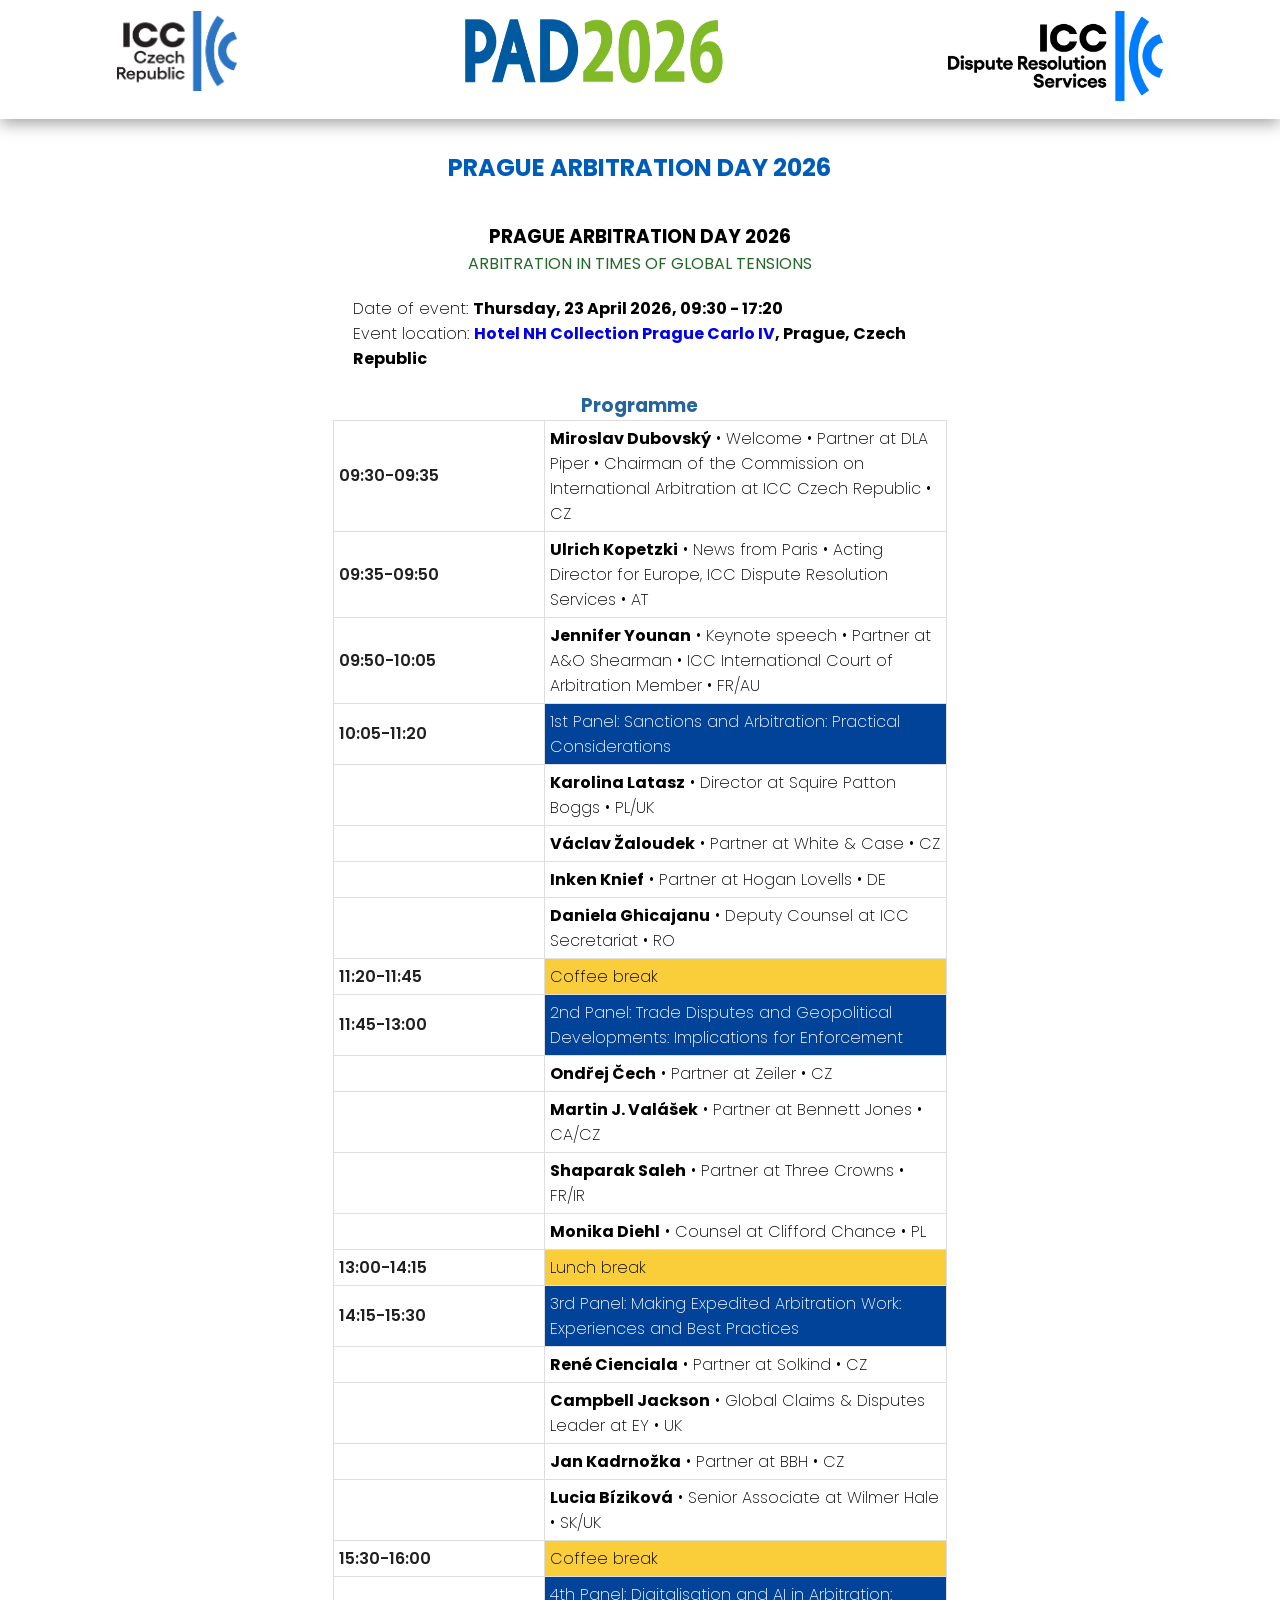
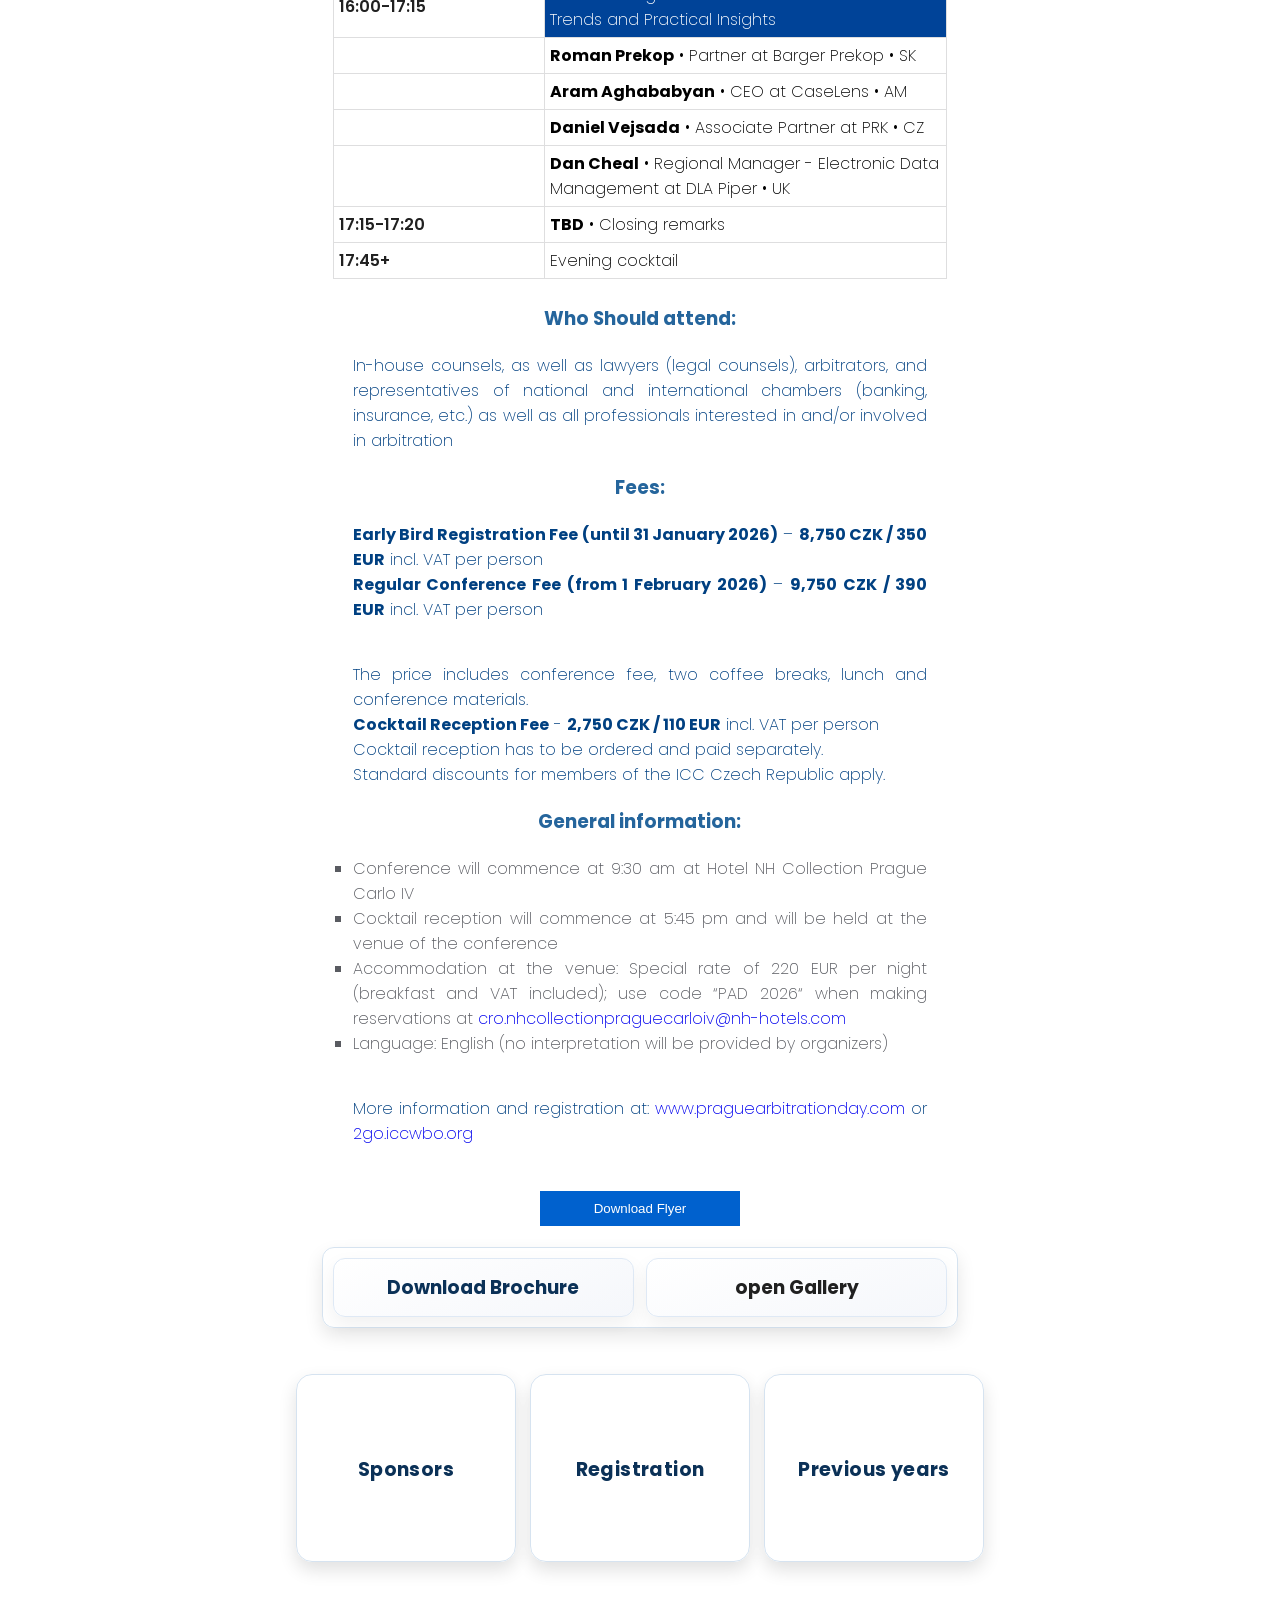
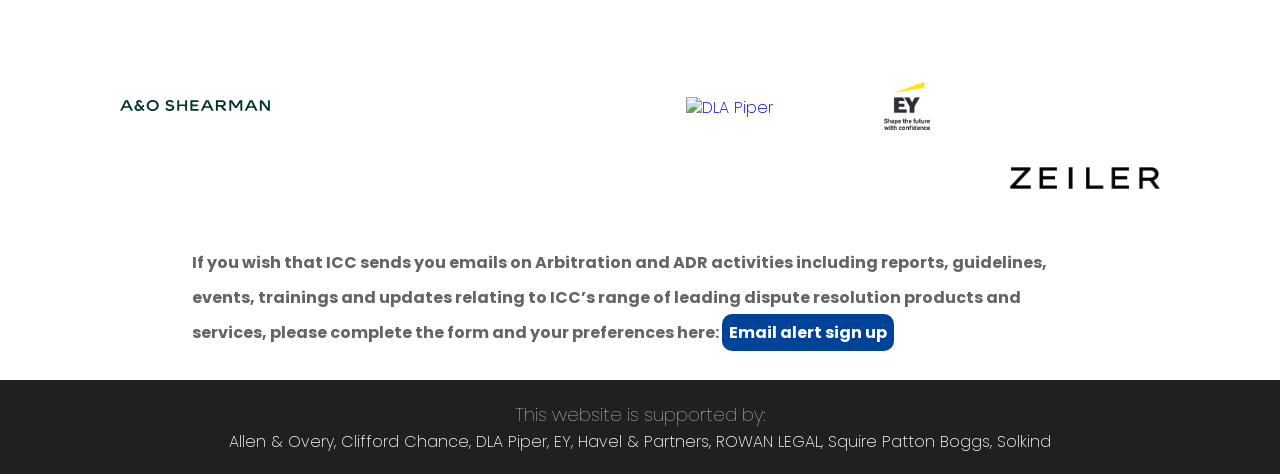
==== commit 43225c87: "pad 2026" ====
--- a/index.html
+++ b/index.html
@@ -3,7 +3,7 @@
 
 <head>
     <meta charset="UTF-8">
-    <title>Prague Arbitration day 2025</title>
+    <title>Prague Arbitration Day 2026</title>
     <meta http-equiv="X-UA-Compatible" content="ie=edge">
     <meta name="viewport" content="width=device-width, initial-scale=1, viewport-fit=cover">
     <link rel="stylesheet" href="media/css/style.css">
@@ -25,33 +25,34 @@
     </div>
 
     <div class="logo">
+        <a href="" target="_blank">
+            <img class="logo-img" src="/media/icc/pad.png" id="third" alt="">
+        </a>
+    </div>
+
+    <div class="logo">
         <a href="https://2go.iccwbo.org/icc-prague-arbitration-day.html" target="_blank">
             <img class="logo-img" src="/media/icc/iccac.png" id="second" alt="">
         </a>
     </div>
 
-    <div class="logo">
-        <a href="" target="_blank">
-            <img class="logo-img" src="/media/icc/pad.png" id="third" alt="">
-        </a>
-    </div>
-
 </div>
 
 <video src="/media/icc/warm.mp4" class="vid-bg" autoplay loop muted></video>
 
 <div class="conf-info">
-    <h2>PRAGUE ARBITRATION DAY 2025</h2>
+    <h2>PRAGUE ARBITRATION DAY 2026</h2>
 </div>
 
 <div class="basic-info">
 
-    <h3>PRAGUE ARBITRATION DAY 2025</h3>
-    <p class="green-text">INSIGHTS FROM EUROPE AND THE USA ON MODERN ARBITRATION AND ADR</p>
+    <h3>PRAGUE ARBITRATION DAY 2026</h3>
+    <p class="green-text">ARBITRATION IN TIMES OF GLOBAL TENSIONS</p>
 
     <ul class="meta clearfix">
-        <li class="when">Date of event: <b>6. 3. 2025, 09:30 - 17:30</b></li>
-        <li class="place">Event location: <b>Martinický Palác, Hradčanské nám. 67, Prague 1, Czech Republic</b></li>
+        <li class="when">Date of event: <b>Thursday, 23 April 2026, 09:30 - 17:20</b></li>
+        <li class="place">Event location: <b><a href="https://www.nh-hotels.com/hotel/nh-collection-prague-carlo-iv"
+                    target="_blank">Hotel NH Collection Prague Carlo IV</a>, Prague, Czech Republic</b></li>
     </ul>
 
     <h3 class="bold-text">Programme </h3>
@@ -64,63 +65,63 @@
         <li>The Fourth panel will focus on the use of <b>mediation and other ADR mechanisms</b></li>
     </ul> -->
 
-    <div class="program24" role="region" tabindex="0">
+    <div class="program24" role="region" tabindex="0" aria-label="Programme for Prague Arbitration Day 2026">
         <table id="program-table">
             <tr>
                 <td class="time">09:30-09:35</td>
-                <td><b>Mr Viktor Glatz</b> • Moderator • Associate at PRK • Secretary of the Commission on International Arbitration at ICC Czech Republic • CZ</td>
-            </tr>
-            <tr>
-                <td class="time">09:35-09:45</td>
-                <td><b>Mr Marek Procházka</b> • Opening speech • Partner at PRK • Vice-Chairman of the Commission on International Arbitration at ICC Czech Republic • CZ</td>
-            </tr>
-            <tr>
-                <td class="time">09:45-10:00</td>
-                <td><b>Ms Sarah Vasani</b> • Keynote speech • Partner • Co-Head of International Arbitration and Head of Investor State Dispute Resolution at CMS Cameron McKenna Nabarro Olswang LLP - Alternate Member, ICC International Court of Arbitration • USA</td>
-            </tr>
-            <tr>
-                <td class="time">10:00-11:15</td>
-                <td class="break-time">1st Panel: Practice as arbitrator in a large firm and as independent practitioner in a boutique firm - conflict of interest and other challenges</td>
-            </tr>
-            <tr>
-                <td></td>
-                <td><b>Mr Christopher Chinn</b> • Partner at Chinn Arbitration • USA / FR</td>
-            </tr>
-            <tr>
-                <td></td>
-                <td><b>Ms Beata Gessel-Kalinowska vel Kalisz</b> • Senior Partner at Gessel • PL</td>
-            </tr>
-            <tr>
-                <td></td>
-                <td><b>Mr Dušan Sedláček</b> • Partner at Havel & Partners • CZ</td>
-            </tr>
-            <tr>
-                <td></td>
-                <td><b>Ms Lucia Raimanová</b> • Co-Managing Partner of Bratislava at A&O Shearmann • SK / UK</td>
-            </tr>
-            <tr>
-                <td class="time">11:15-11:45</td>
+                <td><b>Miroslav Dubovský</b> • Welcome • Partner at DLA Piper • Chairman of the Commission on International Arbitration at ICC Czech Republic • CZ</td>
+            </tr>
+            <tr>
+                <td class="time">09:35-09:50</td>
+                <td><b>Ulrich Kopetzki</b> • News from Paris • Acting Director for Europe, ICC Dispute Resolution Services • AT</td>
+            </tr>
+            <tr>
+                <td class="time">09:50-10:05</td>
+                <td><b>Jennifer Younan</b> • Keynote speech • Partner at A&amp;O Shearman • ICC International Court of Arbitration Member • FR/AU</td>
+            </tr>
+            <tr>
+                <td class="time">10:05-11:20</td>
+                <td class="break-time">1st Panel: Sanctions and Arbitration: Practical Considerations</td>
+            </tr>
+            <tr>
+                <td></td>
+                <td><b>Karolina Latasz</b> • Director at Squire Patton Boggs • PL/UK</td>
+            </tr>
+            <tr>
+                <td></td>
+                <td><b>Václav Žaloudek</b> • Partner at White &amp; Case • CZ</td>
+            </tr>
+            <tr>
+                <td></td>
+                <td><b>Inken Knief</b> • Partner at Hogan Lovells • DE</td>
+            </tr>
+            <tr>
+                <td></td>
+                <td><b>Daniela Ghicajanu</b> • Deputy Counsel at ICC Secretariat • RO</td>
+            </tr>
+            <tr>
+                <td class="time">11:20-11:45</td>
                 <td class="coffee-time">Coffee break</td>
             </tr>
             <tr>
                 <td class="time">11:45-13:00</td>
-                <td class="break-time">2nd Panel: Challenging and enforcement of awards</td>
-            </tr>
-            <tr>
-                <td></td>
-                <td><b>Ms Olena Perepelynska</b> • Partner at Integrites • UKR</td>
-            </tr>
-            <tr>
-                <td></td>
-                <td><b>Mr Ulrich Kopetzki</b> • Acting Director for Europe • ICC Dispute Resolution Services • AUT</td>
-            </tr>
-            <tr>
-                <td></td>
-                <td><b>Ms Marie Talašová</b> • Counsel at Wolf Theiss • CZ</td>
-            </tr>
-            <tr>
-                <td></td>
-                <td><b>Mr Petr Polášek</b> • Partner at White & Case • USA/CZ</td>
+                <td class="break-time">2nd Panel: Trade Disputes and Geopolitical Developments: Implications for Enforcement</td>
+            </tr>
+            <tr>
+                <td></td>
+                <td><b>Ondřej Čech</b> • Partner at Zeiler • CZ</td>
+            </tr>
+            <tr>
+                <td></td>
+                <td><b>Martin J. Valášek</b> • Partner at Bennett Jones • CA/CZ</td>
+            </tr>
+            <tr>
+                <td></td>
+                <td><b>Shaparak Saleh</b> • Partner at Three Crowns • FR/IR</td>
+            </tr>
+            <tr>
+                <td></td>
+                <td><b>Monika Diehl</b> • Counsel at Clifford Chance • PL</td>
             </tr>
             <tr>
                 <td class="time">13:00-14:15</td>
@@ -128,23 +129,23 @@
             </tr>
             <tr>
                 <td class="time">14:15-15:30</td>
-                <td class="break-time">3rd Panel: Evidence taking and document production</td>
-            </tr>
-            <tr>
-                <td></td>
-                <td><b>Ms Sarah Lemoine</b> • Senior Associate at Clifford Chance • CAN / GER</td>
-            </tr>
-            <tr>
-                <td></td>
-                <td><b>Ms Chloe Mears</b> • Legal Director at DLA Piper • UK</td>
-            </tr>
-            <tr>
-                <td></td>
-                <td><b>Mr Flavio Peter</b> • Partner at Peter & Kim • SUI</td>
-            </tr>
-            <tr>
-                <td></td>
-                <td><b>Mr Matej Pustay</b> • Partner at Squire Patton Boggs • ICC YAAF Representative • SK / CZ</td>
+                <td class="break-time">3rd Panel: Making Expedited Arbitration Work: Experiences and Best Practices</td>
+            </tr>
+            <tr>
+                <td></td>
+                <td><b>René Cienciala</b> • Partner at Solkind • CZ</td>
+            </tr>
+            <tr>
+                <td></td>
+                <td><b>Campbell Jackson</b> • Global Claims &amp; Disputes Leader at EY • UK</td>
+            </tr>
+            <tr>
+                <td></td>
+                <td><b>Jan Kadrnožka</b> • Partner at BBH • CZ</td>
+            </tr>
+            <tr>
+                <td></td>
+                <td><b>Lucia Bíziková</b> • Senior Associate at Wilmer Hale • SK/UK</td>
             </tr>
             <tr>
                 <td class="time">15:30-16:00</td>
@@ -152,40 +153,41 @@
             </tr>
             <tr>
                 <td class="time">16:00-17:15</td>
-                <td class="break-time">4th Panel: Mediation and other types of ADR – Is it ever too late to de-escalate?</td>
-            </tr>
-            <tr>
-                <td></td>
-                <td><b>Mr Chris Clements</b> • Partner at Deloitte • UK / UAE</td>
-            </tr>
-            <tr>
-                <td></td>
-                <td><b>Ms Aisha Nadar</b> • Partner / Senior Consultant at Advokatfirman Runeland • EGY / SWE / USA</td>
-            </tr>
-            <tr>
-                <td></td>
-                <td><b>Mr Leon Kopecky</b> • Partner at Schönherr • AUT / CZ</td>
-            </tr>
-            <tr>
-                <td></td>
-                <td><b>Ms Anne-Karin Grill</b> • Founder and Principal at AKG Advisory • AUT</td>
+                <td class="break-time">4th Panel: Digitalisation and AI in Arbitration: Trends and Practical Insights</td>
+            </tr>
+            <tr>
+                <td></td>
+                <td><b>Roman Prekop</b> • Partner at Barger Prekop • SK</td>
+            </tr>
+            <tr>
+                <td></td>
+                <td><b>Aram Aghababyan</b> • CEO at CaseLens • AM</td>
+            </tr>
+            <tr>
+                <td></td>
+                <td><b>Daniel Vejsada</b> • Associate Partner at PRK • CZ</td>
+            </tr>
+            <tr>
+                <td></td>
+                <td><b>Dan Cheal</b> • Regional Manager - Electronic Data Management at DLA Piper • UK</td>
             </tr>
             <tr>
                 <td class="time">17:15-17:20</td>
-                <td><b>Ms Jitka Haubová</b> • Closing remarks • Executive Board member at ICC • Chair at ICC Czech Republic, Chief Operations Officer at Komerční banka • CZ</td>
-            </tr>
-            <tr>
-                <td class="time">18:30+</td>
+                <td><b>TBD</b> • Closing remarks</td>
+            </tr>
+            <tr>
+                <td class="time">17:45+</td>
                 <td>Evening cocktail</td>
             </tr>
         </table>
     </div>
-    
 
     <br>
     <h3 class="bold-text">Who Should attend:</h3>
 
-    <p class="what">In-house counsels, as well as lawyers (legal counsels), arbitrators, and representatives of national and international chambers (banking, insurance, etc.) as well as all professionals interested in and/or involved in arbitration</p>
+    <p class="what">In-house counsels, as well as lawyers (legal counsels), arbitrators, and representatives of national
+        and international chambers (banking, insurance, etc.) as well as all professionals interested in and/or involved
+        in arbitration</p>
     <!-- <p class="what">
         An audience not only from the CEE region but from the rest of Europe as well, with a special focus on
         in-house counsels, as well as lawyers (legal counsels), arbitrators, and representatives of national and
@@ -196,28 +198,38 @@
     <h3 class="bold-text">Fees:</h3>
 
     <p class="cenik">
-        Early Bird Registration Fee (until 6 January 2025) – <b> 6,500 CZK / 250 EUR </b> incl. VAT per person <br>
-        Regular Registration Fee (from 7 January 2025) – <b> 7,500 CZK / 290 EUR </b> incl. VAT per person <br>
-
+        <strong>Early Bird Registration Fee (until 31 January 2026)</strong> – <b>8,750 CZK / 350 EUR</b> incl. VAT per
+        person <br>
+        <strong>Regular Conference Fee (from 1 February 2026) </strong> – <b>9,750 CZK / 390 EUR</b> incl. VAT per
+        person <br>
     </p>
     <p class="what">
         The price includes conference fee, two coffee breaks, lunch and conference materials. <br>
-        <strong>Cocktail Reception Fee</strong> - <b> 2,500 CZK / 100 EUR</b> incl. VAT per person
+        <strong>Cocktail Reception Fee</strong> - <b>2,750 CZK / 110 EUR</b> incl. VAT per person<br>
         Cocktail reception has to be ordered and paid separately. <br>
         Standard discounts for members of the ICC Czech Republic apply. <br>
     </p>
 
     <h3 class="bold-text">General information: </h3>
     <ul class="programm">
-        <li>Conference will commence at 9:30 am at Martinický Palác</li>
-        <li>During the approx. 1 hour gap between the conference and the evening cocktail reception, guests will have the option to join a guided tour of a historic site</li>
-        <li>Cocktail reception will commence at 17:30 and will be held in the restaurant situated at the venue of the conference, with access to the terrace</li>
+        <li>Conference will commence at 9:30 am at Hotel NH Collection Prague Carlo IV</li>
+        <li>Cocktail reception will commence at 5:45 pm and will be held at the venue of the conference</li>
+        <li>Accommodation at the venue: Special rate of 220 EUR per night (breakfast and VAT included); use code “PAD
+            2026“ when making reservations at <a
+                href="mailto:cro.nhcollectionpraguecarloiv@nh-hotels.com">cro.nhcollectionpraguecarloiv@nh-hotels.com</a>
+        </li>
         <li>Language: English (no interpretation will be provided by organizers)</li>
-        
     </ul>
 
+    <p class="what">
+        More information and registration at:
+        <a href="https://www.praguearbitrationday.com/" target="_blank">www.praguearbitrationday.com</a>
+        or
+        <a href="https://2go.iccwbo.org/icc-prague-arbitration-day.html" target="_blank">2go.iccwbo.org</a>
+    </p>
+
     <br>
-    <a href="/media/icc/flyer.pdf" target="_blank"><button class="btn-download">Download Flyer</button></a>
+    <a href="/media/icc/flyer2026.pdf" target="_blank"><button class="btn-download">Download Flyer</button></a>
 
 </div>
 
@@ -285,7 +297,7 @@
     <img class="gal-fotka" src="/media/icc/fotky/new/45.jpg" alt="fotka45" onclick="openModal();currentSlide(45)">
     <img class="gal-fotka" src="/media/icc/fotky/new/46.jpg" alt="fotka46" onclick="openModal();currentSlide(46)">
     <img class="gal-fotka" src="/media/icc/fotky/new/47.jpg" alt="fotka47" onclick="openModal();currentSlide(47)">
-    
+
 </div>
 
 <div id="myModal" class="modal">
@@ -295,187 +307,187 @@
         <div class="mySlides">
             <img src="/media/icc/fotky/new/001.jpg" alt="fotka1" style="width: 100%">
         </div>
-        
+
         <div class="mySlides">
             <img src="/media/icc/fotky/new/002.jpg" style="width:100%">
         </div>
-        
+
         <div class="mySlides">
             <img src="/media/icc/fotky/new/003.jpg" style="width:100%">
         </div>
-        
+
         <div class="mySlides">
             <img src="/media/icc/fotky/new/004.jpg" style="width:100%">
         </div>
-        
+
         <div class="mySlides">
             <img src="/media/icc/fotky/new/005.jpg" alt="fotka1" style="width: 100%">
         </div>
-        
+
         <div class="mySlides">
             <img src="/media/icc/fotky/new/006.jpg" style="width:100%">
         </div>
-        
+
         <div class="mySlides">
             <img src="/media/icc/fotky/new/007.jpg" style="width:100%">
         </div>
-        
+
         <div class="mySlides">
             <img src="/media/icc/fotky/new/008.jpg" style="width:100%">
         </div>
-        
+
         <div class="mySlides">
             <img src="/media/icc/fotky/new/009.jpg" alt="fotka1" style="width: 100%">
         </div>
-        
+
         <div class="mySlides">
             <img src="/media/icc/fotky/new/010.jpg" style="width:100%">
         </div>
-        
+
         <div class="mySlides">
             <img src="/media/icc/fotky/new/011.jpg" style="width:100%">
         </div>
-        
+
         <div class="mySlides">
             <img src="/media/icc/fotky/new/012.jpg" style="width:100%">
         </div>
-        
+
         <div class="mySlides">
             <img src="/media/icc/fotky/new/013.jpg" style="width:100%">
         </div>
-        
+
         <div class="mySlides">
             <img src="/media/icc/fotky/new/014.jpg" style="width:100%">
         </div>
-        
+
         <div class="mySlides">
             <img src="/media/icc/fotky/new/015.jpg" alt="fotka1" style="width: 100%">
         </div>
-        
+
         <div class="mySlides">
             <img src="/media/icc/fotky/new/016.jpg" style="width:100%">
         </div>
-        
+
         <div class="mySlides">
             <img src="/media/icc/fotky/new/017.jpg" style="width:100%">
         </div>
-        
+
         <div class="mySlides">
             <img src="/media/icc/fotky/new/018.jpg" style="width:100%">
         </div>
-        
+
         <div class="mySlides">
             <img src="/media/icc/fotky/new/019.jpg" style="width:100%">
         </div>
-        
+
         <div class="mySlides">
             <img src="/media/icc/fotky/new/020.jpg" alt="fotka1" style="width: 100%">
         </div>
-        
+
         <div class="mySlides">
             <img src="/media/icc/fotky/new/021.jpg" style="width:100%">
         </div>
-        
+
         <div class="mySlides">
             <img src="/media/icc/fotky/new/022.jpg" style="width:100%">
         </div>
-        
+
         <div class="mySlides">
             <img src="/media/icc/fotky/new/023.jpg" style="width:100%">
         </div>
-        
+
         <div class="mySlides">
             <img src="/media/icc/fotky/new/024.jpg" style="width:100%">
         </div>
-        
+
         <div class="mySlides">
             <img src="/media/icc/fotky/new/025.jpg" alt="fotka1" style="width: 100%">
         </div>
-        
+
         <div class="mySlides">
             <img src="/media/icc/fotky/new/026.jpg" style="width:100%">
         </div>
-        
+
         <div class="mySlides">
             <img src="/media/icc/fotky/new/027.jpg" style="width:100%">
         </div>
-        
+
         <div class="mySlides">
             <img src="/media/icc/fotky/new/028.jpg" style="width:100%">
         </div>
-        
+
         <div class="mySlides">
             <img src="/media/icc/fotky/new/029.jpg" style="width:100%">
         </div>
-        
+
         <div class="mySlides">
             <img src="/media/icc/fotky/new/030.jpg" alt="fotka1" style="width: 100%">
         </div>
-        
+
         <div class="mySlides">
             <img src="/media/icc/fotky/new/031.jpg" style="width:100%">
         </div>
-        
+
         <div class="mySlides">
             <img src="/media/icc/fotky/new/032.jpg" style="width:100%">
         </div>
-        
+
         <div class="mySlides">
             <img src="/media/icc/fotky/new/033.jpg" style="width:100%">
         </div>
-        
+
         <div class="mySlides">
             <img src="/media/icc/fotky/new/034.jpg" style="width:100%">
         </div>
-        
+
         <div class="mySlides">
             <img src="/media/icc/fotky/new/035.jpg" alt="fotka1" style="width: 100%">
         </div>
-        
+
         <div class="mySlides">
             <img src="/media/icc/fotky/new/036.jpg" style="width:100%">
         </div>
-        
+
         <div class="mySlides">
             <img src="/media/icc/fotky/new/037.jpg" style="width:100%">
         </div>
-        
+
         <div class="mySlides">
             <img src="/media/icc/fotky/new/038.jpg" style="width:100%">
         </div>
-        
+
         <div class="mySlides">
             <img src="/media/icc/fotky/new/039.jpg" style="width:100%">
         </div>
-        
+
         <div class="mySlides">
             <img src="/media/icc/fotky/new/040.jpg" alt="fotka1" style="width: 100%">
         </div>
-        
+
         <div class="mySlides">
             <img src="/media/icc/fotky/new/041.jpg" style="width:100%">
         </div>
-        
+
         <div class="mySlides">
             <img src="/media/icc/fotky/new/042.jpg" style="width:100%">
         </div>
-        
+
         <div class="mySlides">
             <img src="/media/icc/fotky/new/043.jpg" style="width:100%">
         </div>
-        
+
         <div class="mySlides">
             <img src="/media/icc/fotky/new/044.jpg" style="width:100%">
         </div>
-        
+
         <div class="mySlides">
             <img src="/media/icc/fotky/new/045.jpg" alt="fotka1" style="width: 100%">
         </div>
-        
+
         <div class="mySlides">
             <img src="/media/icc/fotky/new/046.jpg" style="width:100%">
         </div>
-        
+
         <div class="mySlides">
             <img src="/media/icc/fotky/new/047.jpg" style="width:100%">
         </div>
@@ -902,7 +914,7 @@
         <hr class="blue">
         <h1 class="sponsors-heading">SPONSORS</h1>
         <div class="spon-info">
-            <h2 class="sponsor-name">ALLEN &amp; OVERY Shearman – ARBITRATION PRACTICE</h2>
+            <h2 class="sponsor-name">A&amp;O Shearman</h2>
             <img class="spon-image" src="media/icc/ao.svg">
             <p class="spon-text">
                 The A&O Shearman international arbitration group places our client´s commercial objectives at the heart
@@ -940,7 +952,7 @@
 
         <div class="spon-info">
             <h2 class="sponsor-name">BBH, advokátní kancelář, s.r.o</h2>
-            <img class="spon-image" src="https://bbh.cz/assets/img/logo.svg">
+            <img class="spon-image" src="https://upload.wikimedia.org/wikipedia/commons/2/26/Logo_advok%C3%A1tn%C3%AD_kancel%C3%A1%C5%99e_BBH.jpg">
             <p class="spon-text">
                 BBH, advokátní kancelář, s.r.o. (BBH) is a prominent law firm with an international presence.
                 Established in
@@ -972,7 +984,7 @@
 
         <div class="spon-info">
             <h2 class="sponsor-name">Clifford Chance</h2>
-            <img class="spon-image" src="https://files.lbr.cloud/public/2020-12/Clifford_Chance_logo.png?VersionId=wV_ejbs4tPl0fbcdGUbmZPtIzb1yITdr">
+            <img class="spon-image" src="https://www.cliffordchance.com/content/dam/cliffordchance/logos/CC_Logo_Main.png" id="spon-clifford" alt="Clifford Chance">
             <p class="spon-text">
                 Clifford Chance stands as one of the world's largest law firms, with a significant depth and range of
                 resources across five continents. With nearly three decades of presence in the Czech Republic, the firm
@@ -983,26 +995,9 @@
         </div>
 
         <div class="spon-info">
-            <h2 class="sponsor-name">Deloitte</h2>
-            <img class="spon-image" src="https://upload.wikimedia.org/wikipedia/commons/thumb/1/15/Deloitte_Logo.png/800px-Deloitte_Logo.png?20160927133447">
-            <p class="spon-text">
-                Deloitte is a leading global provider of audit, consulting, tax, and advisory services, helping organizations
-                navigate complex challenges in today’s fast-paced environment. With a vast network spanning over 150 countries and
-                territories, Deloitte brings unparalleled industry insights, deep expertise, and innovative solutions to clients
-                worldwide. Deloitte’s commitment to excellence is evident in its collaborative approach and tailored solutions,
-                empowering clients across diverse industries to achieve sustainable growth and operational efficiency. Recognized
-                for its expertise in areas like technology consulting, digital transformation, and regulatory compliance, Deloitte
-                is trusted by some of the world's most prominent businesses and public institutions. Whether in finance, healthcare,
-                technology, or government, Deloitte’s global network of professionals supports clients in building resilient and
-                future-ready organizations.<br>
-                <a href="/media/icc/pdf/deloitte-brochure.pdf" target="_blank"><button
-                        class="btn-download">Download</button></a>
-            </p>
-        </div>
-
-        <div class="spon-info">
             <h2 class="sponsor-name">DLA PIPER</h2>
-            <img class="spon-image" src="https://upload.wikimedia.org/wikipedia/en/thumb/9/9a/DLA_Piper_logo.svg/1920px-DLA_Piper_logo.svg.png">
+            <img class="spon-image"
+                src="https://upload.wikimedia.org/wikipedia/en/thumb/9/9a/DLA_Piper_logo.svg/1920px-DLA_Piper_logo.svg.png">
             <p class="spon-text">
                 DLA Piper is a global law firm with presence in the Czech Republic and other CEE countries, as well as
                 the rest
@@ -1026,6 +1021,19 @@
                 rankings of the world’s most active arbitration practices.
             </p>
             <button class="btn-download">Download</button>
+        </div>
+        <div class="spon-info spon-info-logo">
+            <h2 class="sponsor-name">EY</h2>
+            <a href="https://www.ey.com/" target="_blank" rel="noopener noreferrer">
+                <img class="spon-image" src="media/icc/ey.jpg" id="spon-ey" alt="EY">
+            </a>
+
+                <p class="spon-text">
+        EY provides integrated legal, tax, transaction and advisory support to clients across industries and jurisdictions.
+        Its professionals work on complex disputes, investigations and cross-border matters, combining commercial insight
+        with practical experience in international business environments. EY teams support clients in navigating regulatory,
+        contractual and geopolitical challenges, including matters with arbitration and dispute-related dimensions.
+    </p>
         </div>
         <!--
     <div class="spon-info">
@@ -1158,7 +1166,7 @@
 
         <div class="spon-info">
             <h2 class="sponsor-name">SQUIRE PATTON BOGGS</h2>
-            <img class="spon-image" src="https://www.squirepattonboggs.com/Content/public/images/SqPBLogo.svg">
+            <img class="spon-image" src="https://www.squirepattonboggs.com/media/1dxlqysh/squire-logo-color.png">
             <p class="spon-text">
                 Squire Patton Boggs, with 45 offices in 20 countries, we are ranked among
                 the top 15 firms with the largest geographic footprint in the world. Prague
@@ -1186,66 +1194,60 @@
         </div>
 
         <div class="spon-info">
-            <h2 class="sponsor-name">URBAN &amp; HEJDUK</h2>
-            <img class="spon-image" src="https://www.urbanhejduk.cz/files/logo-urbanhejduk-v2.svg">
+            <h2 class="sponsor-name">SOLKIND</h2>
+            <img class="spon-image" src="https://www.solkind.cz/wp-content/uploads/2025/10/solkind-logo-transparent-blue-2.png" id="spon-solkind" alt="Solkind">
             <p class="spon-text">
-                Urban &amp; Hejduk is a preferred Czech boutique law firm, particularly in the
-
-                area of litigation and arbitration, energy, mergers and acquisitions, insol-
-                vency, and real estate and construction law.
-
-                We have many years of experience with an international reach. Since
-                2015, we are a member of Collegium, a central European alliance of independent law firms, and since
-                2020, we
-                have
-                been the exclusive partner of the international Grimaldi Alliance for the Czech market.
-                In the area of international arbitration, we provide our clients with comprehensive legal advice in
-                resolving
-                complicated
-                commercial disputes relating to their business activities.
-                Our lawyers have been involved in representing claimants and defendants in many legally and technically
-                complicated
-                cases under various arbitration rules before different arbitration institutions. In this regard, they
-                have
-                experience in
-                proceedings before the Czech Arbitration Court, as well as at foreign institutions such as the ICC
-                Court, LCIA,
-                SCC
-                or VIAC. We also provide representation in ad hoc/UNCITRAL arbitrations or in international sports
-                arbitration
-                (CAS).
+                Solkind is an award-winning Czech law firm with offices in Prague, Brno and Ostrava. Its arbitration
+                and international law team represents claimants and respondents in complex domestic and cross-border
+                disputes, including ICC, LCIA, SCC, VIAC and UNCITRAL proceedings, and advises on the recognition and
+                enforcement of arbitral awards. Through Grimaldi Alliance, Solkind also supports clients in
+                multi-jurisdictional disputes and international enforcement matters.
             </p>
-            <a href="/media/icc/pdf/uh-brochure.pdf" target="_blank"><button class="btn-download">Download</button></a>
         </div>
 
         <div class="spon-info">
-            <h2 class="sponsor-name">Wolf Theiss</h2>
-            <img class="spon-image" src="https://cvca.cz/wp-content/uploads/2020/01/WT_Logo_RGB.png">
+            <h2 class="sponsor-name">White &amp; Case</h2>
+            <img class="spon-image"
+                src="https://www.elsa.cz/praha/wp-content/uploads/sites/14/2019/07/white-case-logo-new-wwh-4-15-2015.jpg">
             <p class="spon-text">
-                Wolf Theiss is one of the leading law firms in Central, Eastern and Southeastern Europe. We have built
-                our
-                reputation on a combination of unrivalled local knowledge and strong international capability. With over
-                360
-                lawyers in 13 countries, over 80% of the firm’s work involves cross-border representation of
-                international
-                clients. Wolf Theiss' experience in both commercial and investment arbitration is unique in the CEE/SEE
-                region.
-                Our firm wide arbitration team is the largest in the region and regularly provides advice in domestic
-                and
-                international arbitration proceedings. We have experience acting under the major arbitration rules, such
-                as
-                ICSID, UNCITRAL, ICC, LCIA, Vienna Rules (VIAC), DIS and Swiss Rules as well as in ad-hoc arbitration
-                proceedings. Furthermore, our experts have substantial experience with the local arbitration
-                institutions. Wolf
-                Theiss’ arbitration team is an integral part of our dispute resolution practice group specialized in all
-                fields
-                of business law, in particular finance, commercial and private litigation, insolvency, white collar
-                crime and
-                alternative dispute resolution methods.
-                <a href="/media/icc/pdf/wolf-brochure.pdf" target="_blank"><button
-                        class="btn-download">Download</button></a>
+                White & Case’s Prague office offers leading international arbitration services, combining deep local
+                knowledge with a truly global perspective. Since 1991, our lawyers have advised Czech and international
+                clients on complex cross-border disputes, covering commercial, investor-state, and multi-jurisdictional
+                matters under the rules of all major arbitral institutions, including ICC, SCC, LCIA, and ICSID.
+
+                Our team is recognized for delivering results in high-stakes cases across key sectors such as energy,
+                infrastructure, technology, and manufacturing. Recent matters include representing a major EU energy
+                company in a series of international arbitrations, with follow-up advice on enforcement, and acting for
+                a Czech industrial company in an SCC arbitration under a joint-venture contract.
+
+                Thanks to our expertise across Czech, Slovak, English, and US law, we are uniquely positioned to support
+                clients in multijurisdictional matters. Our Prague office has been consistently recognized for
+                excellence, including being named Czech Republic Firm of the Year at the Legal 500 Central and Eastern
+                Europe Awards 2025, reflecting our commitment to providing outstanding client service and innovative
+                solutions in international arbitration.
             </p>
-
+            <a href="#" target="_blank"><button class="btn-download">Download</button></a>
+        </div>
+
+        <div class="spon-info">
+            <h2 class="sponsor-name">Zeiler</h2>
+            <img class="spon-image" id="zeiler-img" src="media/icc/zeiler.png">
+            <p class="spon-text">
+                ZEILER is a professional services firm present in Vienna and Prague that advises and supports clients
+                across all industries and areas of law. The team of ZEILER is one of the region’s leading commercial and
+                investment arbitration practices. They advise and represent clients in international and domestic
+                commercial disputes from the pre-arbitration stage until the issue of the award and follow up
+                enforcement or set aside proceedings, combining the highest standards of international advocacy with a
+                deep-rooted understanding of the arbitral process. ZEILER advises on disputes in all industry sectors,
+                particularly in post-M&A disputes, corporate disputes, IP and technology disputes, and disputes in the
+                construction, finance and energy sectors (in particular in the natural gas and renewables industries).
+                ZEILER also represents sovereign states and investors in the context of claims arising out of
+                international protection of foreign investments. In addition to counsel work, our partners frequently
+                sit as arbitrators, in particular under the ICC, DIS, LCIA and VIAC Rules. Members of the firm work from
+                Vienna, Prague and Paris. The Prague office of ZEILER was founded in 2024 and ranks among the fastest
+                growing arbitration practices in Czechia.
+            </p>
+            <a href="#" target="_blank"><button class="btn-download">Download</button></a>
         </div>
 
     </div>
@@ -1254,38 +1256,44 @@
 
 <div class="partners" id="partners">
     <div class="partner">
-        <a href="https://bit.ly/3pFTa4E" target="_blank">
+        <a href="https://www.aoshearman.com/en/global-coverage/europe/czech-republic" target="_blank">
             <img class="partner-img" src="media/icc/ao.svg" id="ao-img" alt="">
         </a>
     </div>
     <div class="partner">
         <a href="https://bbh.cz/en" target="_blank">
-            <img class="partner-img" src="https://bbh.cz/assets/img/logo.svg" id="bbh-img" alt="">
+            <img class="partner-img" src="https://upload.wikimedia.org/wikipedia/commons/2/26/Logo_advok%C3%A1tn%C3%AD_kancel%C3%A1%C5%99e_BBH.jpg" id="bbh-img" alt="">
         </a>
     </div>
     <div class="partner">
         <a href="https://www.cliffordchance.com/home.html" target="_blank">
-            <img class="partner-img" src="https://files.lbr.cloud/public/2020-12/Clifford_Chance_logo.png?VersionId=wV_ejbs4tPl0fbcdGUbmZPtIzb1yITdr" alt="">
-        </a>
-    </div>
-    <div class="partner">
-        <a href="https://www2.deloitte.com/cz/en/pages/finance/solutions/podpora-v-soudnich-sporech.html" target="_blank">
-            <img class="partner-img" src="https://upload.wikimedia.org/wikipedia/commons/thumb/1/15/Deloitte_Logo.png/800px-Deloitte_Logo.png?20160927133447" id="del-img" alt="">
+            <img class="partner-img"
+                src="https://iili.io/q4tuZ8J.md.png"
+                alt="">
         </a>
     </div>
     <div class="partner">
         <a href="https://www.dlapiper.com/" target="_blank">
-            <img class="partner-img" src="https://upload.wikimedia.org/wikipedia/en/thumb/9/9a/DLA_Piper_logo.svg/1920px-DLA_Piper_logo.svg.png" id="ey" alt="">
+            <img class="partner-img"
+                src="https://upload.wikimedia.org/wikipedia/en/thumb/9/9a/DLA_Piper_logo.svg/1920px-DLA_Piper_logo.svg.png"
+                id="dla-img" alt="DLA Piper">
+        </a>
+    </div>
+    <div class="partner">
+        <a href="https://www.ey.com/" target="_blank">
+            <img class="partner-img" src="media/icc/ey.jpg" id="ey-img" alt="EY">
         </a>
     </div>
     <div class="partner">
         <a href="https://bit.ly/3IIhBHe" target="_blank">
-            <img class="partner-img" src="https://www.havelpartners.com/wp-content/uploads/2023/01/HP_EN_logo.svg" id="havel-img" alt="">
+            <img class="partner-img" src="https://www.havelpartners.com/wp-content/uploads/2023/01/HP_EN_logo.svg"
+                id="havel-img" alt="">
         </a>
     </div>
     <div class="partner">
         <a href="https://bit.ly/31RLuE6" target="_blank">
-            <img class="partner-img" src="https://career.elsa.cz/public/uploads/attachments/I7LOMdE1tith9gUw.png" id="prk-img" alt="">
+            <img class="partner-img" src="https://career.elsa.cz/public/uploads/attachments/I7LOMdE1tith9gUw.png"
+                id="prk-img" alt="">
         </a>
     </div>
     <div class="partner">
@@ -1294,26 +1302,33 @@
         </a>
     </div>
     <div class="partner">
-        <a href="https://bit.ly/31V2XM5" target="_blank">
-            <img class="partner-img" src="https://www.squirepattonboggs.com/Content/public/images/SqPBLogo.svg"
-                id="del-img" alt="">
-        </a>
-    </div>
+        <a href="https://www.solkind.cz/en/homepage-en/" target="_blank">
+            <img class="partner-img"
+                src="https://www.solkind.cz/wp-content/uploads/2025/10/solkind-logo-transparent-blue-2.png" id="jus-img"
+                alt="">
+        </a>
+    </div>
+
     <div class="partner">
-        <a href="https://bit.ly/3EXT0vG" target="_blank">
-            <img class="partner-img" src="https://www.urbanhejduk.cz/files/logo-urbanhejduk-v2.svg" id="urb-img" alt="">
+        <a href="https://www.squirepattonboggs.com" target="_blank">
+            <img class="partner-img"
+            src="https://www.squirepattonboggs.com/media/1dxlqysh/squire-logo-color.png"    
+            alt="">
         </a>
     </div>
     <div class="partner">
-        <a href="https://www.wolftheiss.com/" target="_blank">
-            <img class="partner-img" src="https://cvca.cz/wp-content/uploads/2020/01/WT_Logo_RGB.png" id="wt-img" alt="">
+        <a href="https://www.whitecase.com/locations/emea/prague" target="_blank">
+            <img class="partner-img"
+                src="https://www.elsa.cz/praha/wp-content/uploads/sites/14/2019/07/white-case-logo-new-wwh-4-15-2015.jpg"
+                id="jus-img" alt="">
         </a>
     </div>
     <div class="partner">
-        <a href="https://jusmundi.com/" target="_blank">
-            <img class="partner-img" src="https://jusmundi.com/_nuxt/e9aaaac3ed54a8314fbccedbef20933d.svg" id="jus-img" alt="">
-        </a>
-    </div>
+        <a href="https://www.zeiler.eu/" target="_blank">
+            <img class="partner-img" src="media/icc/zeiler.png" id="zeiler-img" alt="Zeiler">
+        </a>
+    </div>
+
 </div>
 
 <!-- <div class="prt-box">
@@ -1329,7 +1344,8 @@
 
 <div class="bottom-info">
 
-    <h4>If you wish that ICC sends you emails on Arbitration and ADR activities including reports, guidelines, events, trainings and updates relating to ICC’s 
+    <h4>If you wish that ICC sends you emails on Arbitration and ADR activities including reports, guidelines, events,
+        trainings and updates relating to ICC’s
         range of leading dispute resolution products and services, please complete the form and your preferences here:
         <a href="https://iccwbo.org/email-alert-signup/" target="_blank">Email alert sign up</a>
     </h4>
@@ -1342,8 +1358,8 @@
     <h3>This website is supported by: </h3>
 
     <p class="podporovatele">
-        Allen &amp; Overy, Clifford Chance, DLA Piper, EY, Havel &amp; Partners, ROWAN LEGAL, Squire Patton Boggs, Urban
-        &amp; Hejduk
+        Allen &amp; Overy, Clifford Chance, DLA Piper, EY, Havel &amp; Partners, ROWAN LEGAL, Squire Patton Boggs,
+        Solkind
     </p>
 
 </div>
--- a/media/css/style.css
+++ b/media/css/style.css
@@ -2,6 +2,12 @@
 
 html {
   scroll-behavior: smooth;
+}
+
+:root {
+  --pad-navy: #0b3157;
+  --pad-teal: #1f8b7a;
+  --pad-ice: #f4f7fb;
 }
 
 *{
@@ -1020,42 +1026,63 @@
 
 .partners{
   padding: 20px;
-  display: grid;
-  text-align: center;
-  grid-template-columns: 1fr 1fr 1fr 1fr 1fr;
+  display: flex;
+  flex-wrap: wrap;
+  text-align: center;
+  gap: 18px;
   border-radius: 20px;
   width: 85%;
-  background-color: rgba(255, 255, 255, .98);
-  margin: 0 auto;
-  left: 0;
-  bottom: 0;
-  margin-top: 4em;
+  background-color: rgba(255, 255, 255, .94);
+  margin: 4em auto 0;
   position: relative;
   line-height: 1.4em;
+  align-items: center;
+  justify-content: center;
+}
+
+.partner{
+  flex: 0 1 160px;
+  display: flex;
+  align-items: center;
+  justify-content: center;
 }
 
 .partner a>img{
-  width: 180px;
-  height: 72px;
-  margin-left: 20px;
-  margin-top: 20px;
+  height: 48px;
+  max-width: 150px;
+  width: auto;
+  min-height: 24px;
+  margin: 0;
+  padding: 6px 4px;
   image-rendering: -webkit-optimize-contrast;
-}
-
-#ao-img{width: 211px; height: 15px;}
-#urbhej{width: 165px; margin-bottom: 4px; margin-left: 25px;}
-#spb-img{width: 100px; height: 33px; margin-bottom: 10px; margin-left: 25px;}
-#havel-img{width: 200px; height: 60px;}
-#prk-img{margin-left: 20px; height: 90px; width: 170px;}
-/* #del-img{width: 163px; height: 51px; margin-bottom: 5px;} */
-#rowan-img{height: 40px; margin-bottom: 5px;}
-#ey{width: 130px; margin-bottom: 5px;}
-#eyo{width: 58px; height: 60px;}
-#urb-img{width: 200px; height: 50px;}
-#wt-img{width: 194px;height: 30px;}
-#jus-img{width: 194px;height: 35px;}
-#pwc-img{height: 90px; width: 125px}
-#bbh-img{width: 125px}
+  object-fit: contain;
+}
+
+#ao-img,
+#urbhej,
+#spb-img,
+#havel-img,
+#prk-img,
+#rowan-img,
+#dla-img,
+#ey-img,
+#eyo,
+#urb-img,
+#zeiler-img,
+#wt-img,
+#jus-img,
+#pwc-img,
+#bbh-img{
+  width: auto;
+  height: auto;
+  max-width: 150px;
+  max-height: 48px;
+  margin: 0;
+}
+
+#zeiler-img{
+  filter: brightness(0) contrast(1);
+}
 
 .green-text{
   color: #236829 !important;
@@ -1063,22 +1090,26 @@
 }
 
 .menu-cards{
-  width: 100%;
+  width: 60%;
   justify-content: center;
   display: flex;
-  align-items: center;
-  padding-bottom: 30px;
+  align-items: stretch;
+  flex-wrap: wrap;
+  gap: 14px;
+  padding: 20px 12px 30px;
   position: relative;
   margin-top: 2%;
+  margin-left: auto;
+  margin-right: auto;
+  max-width: 820px;
 }
 
 .card-box{
   position: relative;
   display: inline-block;
-  width: 200px;
+  width: 220px;
   text-align: center;
   cursor: pointer;
-  margin-left: 10px;
 }
 
 .prev-partners{
@@ -1102,37 +1133,88 @@
   .menu-cards{
     display: flex;
     flex-wrap: wrap !important;
+    justify-content: center;
   }
 
   .card-box{
-    margin-bottom: 10em;
+    margin-bottom: 1.5em;
+    width: 100%;
   }
-}
- 
+
+  .download-gallery{
+    width: 94%;
+    grid-template-columns: 1fr;
+  }
+}
+
+@media only screen and (max-width: 900px) {
+  .download-gallery{
+    width: 94% !important;
+    max-width: none;
+    grid-template-columns: 1fr;
+  }
+
+  .menu-cards{
+    width: 94% !important;
+    max-width: none;
+    gap: 10px;
+    padding: 12px 8px 18px;
+  }
+
+  .card-box{
+    width: 100% !important;
+  }
+
+  .partners{
+    width: 94% !important;
+    margin-top: 2em;
+    gap: 12px;
+    padding: 16px;
+  }
+
+  .partner{
+    flex: 0 1 140px;
+  }
+}
+
 
 
 .text-container {
-  box-shadow: 0px 0px 10px 0px rgba(0,0,0,0.2);
-  padding: 87px 20px 107px 22px;
-  border-radius: 20px;
-  background: #fff;
-  line-height: 19px;
-  font-size: 14px;
+  position: relative;
+  overflow: hidden;
+  padding: 26px 22px;
+  border-radius: 16px;
+  background: rgba(255,255,255,0.9);
+  line-height: 1.5;
+  font-size: 15px;
+  min-height: 134px;
+  display: flex;
+  align-items: center;
+  justify-content: center;
+  flex-direction: column;
+  color: #0b3157;
+  border: 1px solid #d6e3f0;
+  box-shadow: 0 8px 18px rgba(0,0,0,0.12);
+  transition: transform 180ms ease, box-shadow 180ms ease, border-color 180ms ease, background 180ms ease;
 }
 
 .text-container h3 {
-  margin: 20px 0px 10px 0px;
-  font-size: 18px;
-}
-
-.text-container:hover {
-    background: linear-gradient(130deg, rgba(16,72,127,1) 10%, rgba(36,44,87,1) 83%);
-    color: #fff !important;
-}
-
+  margin: 6px 0 0;
+  font-size: 19px;
+  letter-spacing: 0.4px;
+  color: var(--pad-navy);
+}
+
+.card-box:hover .text-container {
+    transform: translateY(-4px);
+    box-shadow: 0 12px 26px rgba(0,0,0,0.16);
+    background: rgba(255,255,255,0.96);
+    border-color: #b3d0e8;
+    color: #0b3157 !important;
+}
 
 .text-container h3:hover{
-    color:  #fff;
+    color:  var(--pad-navy);
 }
 
 .spon-box{
@@ -1153,6 +1235,33 @@
   background-color: rgba(255,255,255,1);
   border-radius: 10px;
 }
+
+.spon-info-logo{
+  display: flex;
+  align-items: center;
+  justify-content: space-between;
+  gap: 20px;
+}
+
+.spon-info-logo .sponsor-name{
+  margin: 0;
+}
+
+.spon-info-logo .spon-image{
+  float: none;
+  width: auto;
+  max-width: 180px;
+  max-height: 72px;
+  padding: 0;
+}
+
+@media only screen and (max-width: 700px) {
+  .spon-info-logo{
+    flex-direction: column;
+    align-items: flex-start;
+  }
+}
+
 .sponsors-heading{
   margin-top: 20px;
   color: #469479;
@@ -1166,7 +1275,7 @@
 .spon-text{color: #333; font-size: 20px; padding: 10px; text-align: justify;}
 
 #spon-ey{
-  width: 10%;
+  width: auto;
 }
 
 .btn-download{
@@ -1215,7 +1324,7 @@
   position: relative;
     display: block;
     margin: 0 auto;
-    width: 40%;
+    width: 48%;
     text-align: center;
     margin-top: 20px;
     padding: 5px;
@@ -1481,20 +1590,38 @@
   display: grid;
   grid-template-columns: 1fr 1fr;
   color: #202020;
-  width: 40%;
-  border-radius: 10px;
-  margin: 0 auto;
+  width: 48%;
+  max-width: 820px;
+  border-radius: 12px;
+  margin: 16px auto 0;
   padding: 10px;
   text-align: center;
-  grid-gap: 10px;
+  grid-gap: 12px;
   cursor: pointer;
-}
-
-.download-gallery a{ text-decoration: none; color: #202020 }
+  background: rgba(255,255,255,0.9);
+  border: 1px solid #d6e3f0;
+  box-shadow: 0 8px 18px rgba(0,0,0,0.1);
+}
+
+.download-gallery + .icc-gallery{
+  display: none !important;
+}
+
+.download-gallery a{ text-decoration: none; color: var(--pad-navy) }
 .download-box{
-  padding:  10px;
-  background-color: #fff;
-  border-radius: 10px;
+  padding:  14px 18px;
+  background: linear-gradient(160deg, #ffffff, #f5f7fb);
+  border-radius: 12px;
+  border: 1px solid #dfe9f5;
+  box-shadow: 0 8px 20px rgba(0,0,0,0.06);
+  transition: transform 160ms ease, box-shadow 160ms ease, background 160ms ease, border-color 160ms ease;
+}
+
+.download-box:hover{
+  transform: translateY(-3px);
+  box-shadow: 0 12px 26px rgba(0,0,0,0.12);
+  background: linear-gradient(160deg, #ffffff, #eaf2ff);
+  border-color: #c5d9f1;
 }
 
 .icc-gallery{
@@ -1611,11 +1738,12 @@
   .icc-gallery{
     width: 100% !important;
       display: grid !important;
-  grid-template-columns: 1fr 1fr !important;
+  grid-template-columns: 1fr !important;
   }
 
   .gal-fotka{
-    width: 200px !important;
+    width: 100% !important;
+    height: auto !important;
   }
 
   .modaler{
@@ -1690,10 +1818,16 @@
 
 .time{
   color: #202020 !important;
+  font-family: 'Poppins', sans-serif;
+  font-style: normal;
   padding: 5px !important;
   border-radius: 2px !important;
   width: 200px !important;
-  font-weight: bolder;
+  font-weight: 600;
+  line-height: 1.2;
+  white-space: nowrap;
+  font-variant-numeric: lining-nums tabular-nums;
+  font-feature-settings: "lnum" 1, "tnum" 1;
 }
 
 .time-ted{
